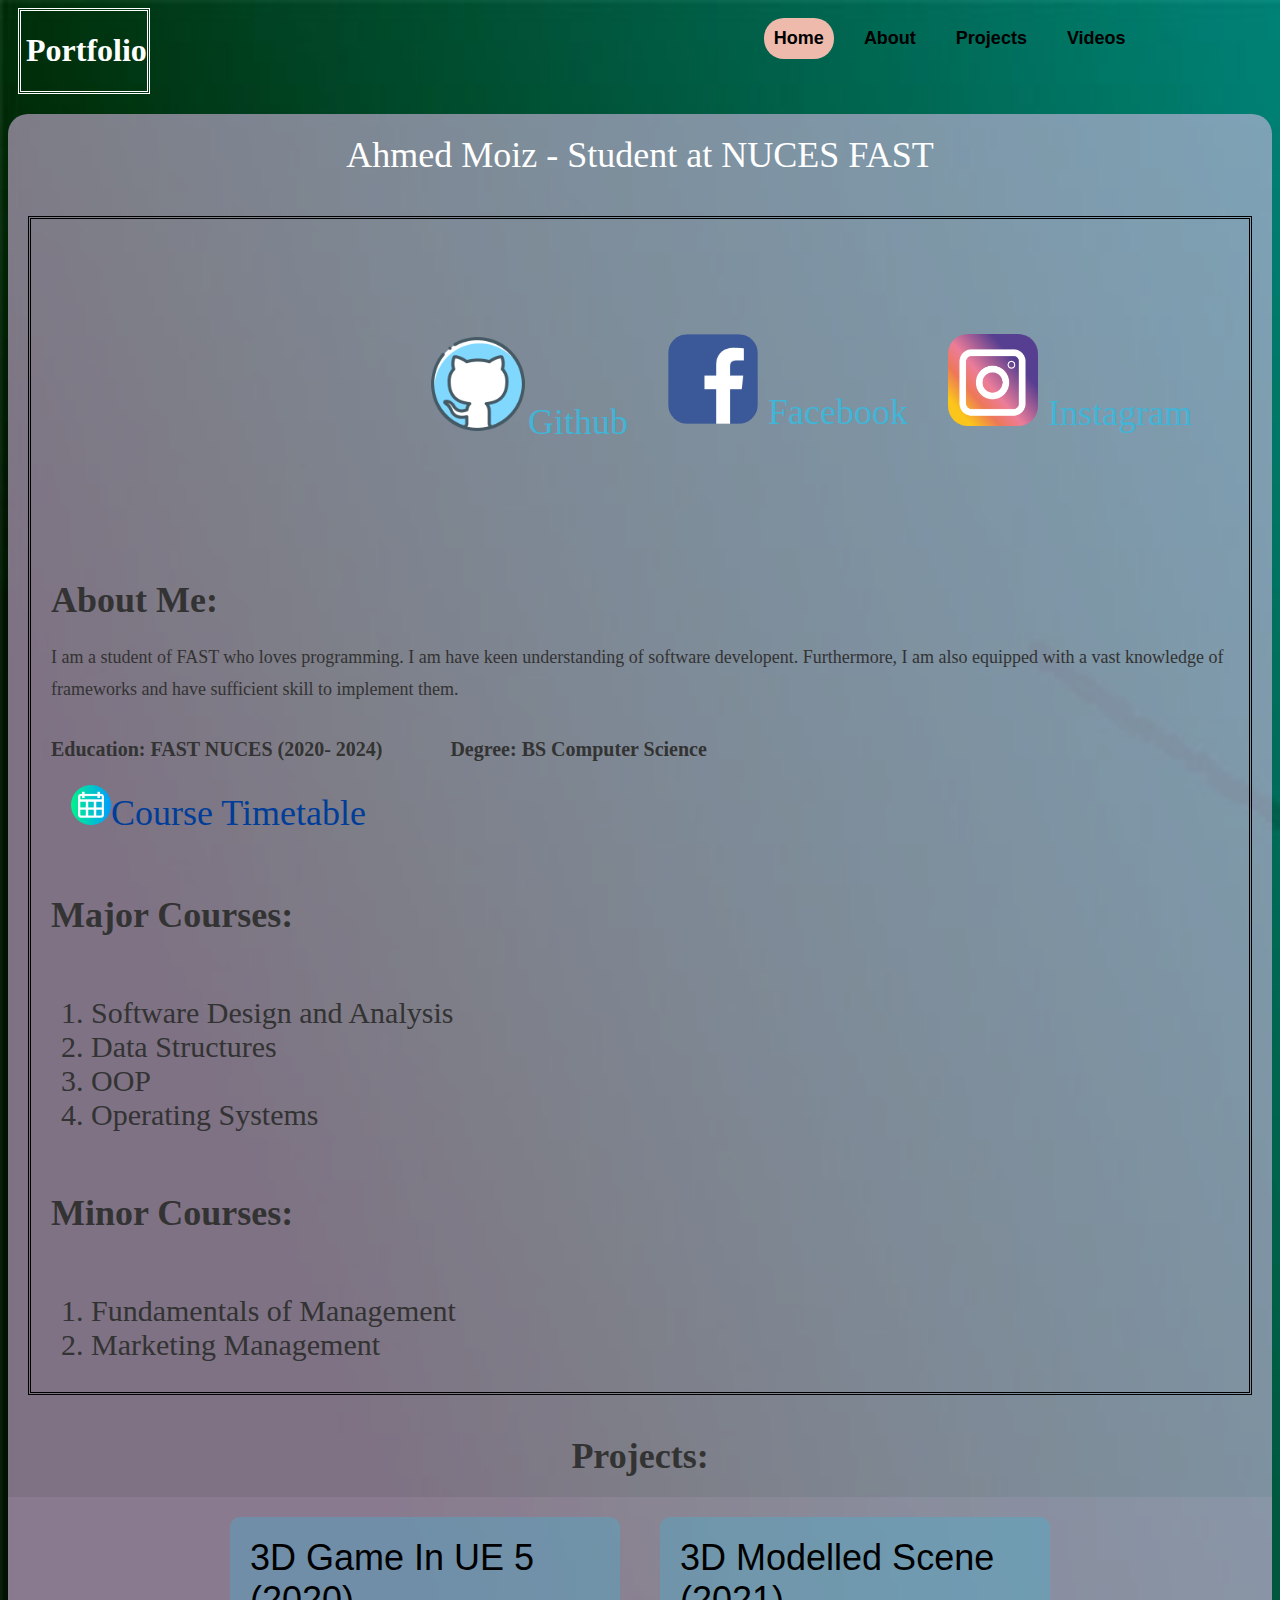
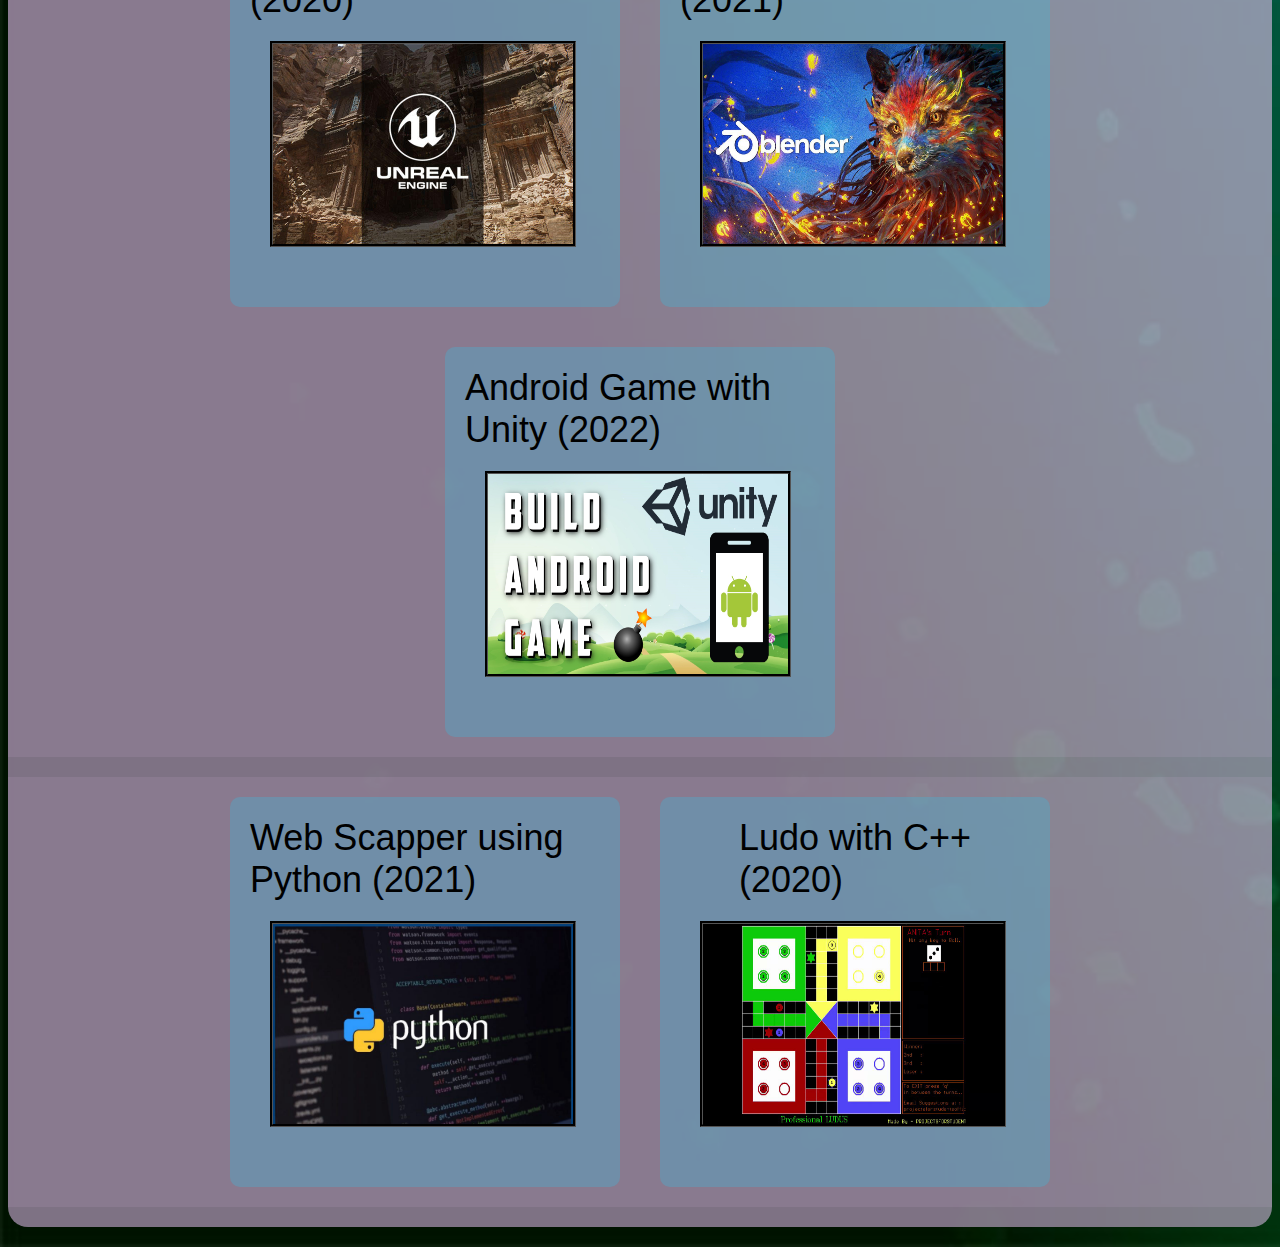
==== index.html @ 1cc930e4 "Update site" ====
<!DOCTYPE html>
<html lang="en">
<head>
    <meta charset="UTF-8">
    <meta http-equiv="X-UA-Compatible" content="IE=edge">
    <meta name="viewport" content="width=device-width, initial-scale=1.0">
    <link rel="stylesheet" href="index.css">
    <title>Portfolio</title>
</head>
<body >
    
<div class="nav-bar">

    
    <ul>    
        <div class="title"><h1>Portfolio</h1></div>
        <li><a href="#about">Videos</a></li>
        <li><a href="#projects" >Projects</a> </li>
        <li><a href="#about">About</a></li>
        <li><a href="index.html" style="background-color: #EDBAAB; border-radius: 20px;">Home</a></li>
        
    </ul>


</div>
  
<div class="container-main" style="border-radius: 20px;">

    <div style="align-self:center; margin: 20px; color: white;">Ahmed Moiz - Student at NUCES FAST</div>
    <div class="container-main2">


        <div class="container-main2-img" ><img src="dp.jpg" /></div>
        <div class="not-wrap-container-main2" style=" align-self:center;">

            <div class="links" style="align-self:center; ">
                <a href="https://ahmed-m1.github.io/"><img   style="border-radius: 20px; height: auto; width: 100px; overflow: hidden; " src="gitlogo.png"/>Github</a> 
                <a href="https://www.facebook.com/ahmed.moiz.739" ><img   style="border-radius: 20px; height: auto; width: 90px; overflow: hidden; margin-right: 10px; " src="FacebookPNG.png"/>Facebook</a> 
                <a href="https://www.facebook.com/ahmed.moiz.739" ><img   style="border-radius: 20px; height: auto; width: 90px; overflow: hidden; margin-right: 10px; " src="instaIcon.png"/>Instagram</a> 
            </div>

        </div>
        
        <div class="container-aboutme" id="about">
   
            <h4>About Me:</h4>
            <div class="text-content">
                <p>I am a student of FAST who loves programming. I am have keen understanding of software developent. Furthermore, I am also equipped with a vast knowledge of frameworks and have sufficient skill to implement them.</p>


            <h5>Education: FAST NUCES (2020- 2024)</h5>
            <h5>Degree: BS Computer Science</h5>
            <div class="timetable">
                <a  href="timetable.html" style=" display: block; " ><img src="timetable.png" style="height: 40px;width: 40px;" />Course Timetable</a>
            </div>
            

            <h5 style="display:block;font-size: 36px;">Major Courses:</h5>
            <ol class="courses">
                <li >Software Design and Analysis</li>
                <li >Data Structures</li>
                <li >OOP</li>
                <li >Operating Systems</li>
            </ol>
            <h5 style="display:block; font-size: 36px;">Minor Courses:</h5>
            <ol class="courses">
                <li >Fundamentals of Management</li>
                <li >Marketing Management</li>
            </ol>



            </div>
            
            
        
        </div>

    </div>

    <div class="container-project" id="projects">
       
        <h4>Projects:</h4>
        <div class="row-1">
            
            <div class="column">
                <div class="proj-title">3D Game In UE 5 (2020)</div>
                <img src="project1.jpg" alt="NoImage"/>

            </div>


            <div class="column">
                <div class="proj-title">3D Modelled Scene (2021)</div>
                <img src="proj2.jpg" alt="NoImage"/>
            
            </div>

            <div class="column">
                <div class="proj-title">Android Game with Unity (2022)</div>
                <img src="proj3.jpg" alt="NoImage"/>
            </div>


        </div>

        <div class="row-2">
            
            <div class="column">
                <div class="proj-title">Web Scapper using Python (2021)</div>
                <img src="proj4.jpeg" alt="NoImage"/>

            </div>


            <div class="column">
                <div class="proj-title">Ludo with C++ <br/>(2020)</div>
                <img src="proj5.jpg" alt="NoImage"/>
            
            </div>



        </div>



    </div>


    
    

</div>




</div>
    

</body>
</html>
---- index.css ----
body{

  background-image: url('bg2.jpg');
  background-size: cover; 
  background-repeat: no-repeat;
}
.nav-bar{ 
   margin-bottom: 20px;
   background-color:rgba(255, 255, 255, 0);
   
   padding-bottom: 0;
}

.nav-bar ul {
  list-style-type: none;
  margin: 0;
  padding: 0;
  padding-right: 10%;
  overflow: hidden;
  
  }

  .nav-bar li{

    
    display: inline;
    float: right;

}  


.nav-bar li a {

  display: block;
  color: black;
  font-weight:bold;
  text-align: center;
  padding: 14px 16px;
  text-decoration: none;
  font-family:'Lucida Sans', 'Lucida Sans Regular', 'Lucida Grande', 'Lucida Sans Unicode', Geneva, Verdana, sans-serif;
  font-size: 18px;
  padding:10px 10px;
  margin:10px ;

  }

  .title{

    float: left;
    border-style:double;
    padding-left: 5px;
    margin-left:10px;
    color: white;
    font-size: 16px;
    font-family: 'Roboto Slab';
  }

.nav-bar li a:hover {
    background-color: #EDBAAB;
    color: white;
    border-radius: 50px;
    font-weight:normal;

  }
  
.container-main2-img{

  margin:20px ;
  height: 300px;
  width: 300px;
  overflow: hidden;
  border-radius: 100%;
  border:1px;
  border-color:   white;
  
}
.container-main2{

border-style: double;

}
.container-main2-img img{

 
  height: auto;
  width: 300px;
  overflow: hidden;
}
  


.container-main2{

   display:flex;
   margin:20px;
   flex-direction: row;
   flex-wrap: wrap;
}    
  


.container-main{
    display: flex;
    flex-wrap: wrap;
    flex-direction: column;
    background-color: #e3beed8e;
    margin-bottom:20px;
}

.container-main div{
    font-family:system-ui, -apple-system, BlinkMacSystemFont, 'Segoe UI', Roboto, Oxygen, Ubuntu, Cantarell, 'Open Sans', 'Helvetica Neue', sans-serif Slab;
    font-size: 36px;
  

}

.not-wrap-container-main2{

  display:flex;
  margin: auto;
  flex-wrap: wrap;

}

.links{

  display:flex;
  margin: auto;
  flex-wrap: wrap;
  
}
.links a{

  color:#42b4d6;
  text-decoration: none;
  font-size: 200;
  margin: 10px;
  padding: 10px;

}

.links a:hover{

  background-color:  #EDBAAB;
  text-decoration: underline;
  border-radius: 20px;
}

.links a:after{

  background-color:  #72d15a;
  border-radius: 20px;
}



.container-aboutme h4{

    color:rgb(51, 51, 51);
    fallback: serif;
    font-weight: bold;
    font-size: 36px;
    margin:20px;
}

p{

  font-size:18px;
  line-height: 32px;
  color: rgb(51, 51, 51);
}
h5{
 
  display: inline;
  color:rgb(51, 51, 51);
  fallback: serif;
  font-weight: MEDIUM;
  margin-right: 5%;
  font-size: 20px;
  
  
}
.text-content{
  
  margin:20px;

}

.container-project .row-1{

  display: flex;
  flex-wrap:wrap;
  flex-direction: row;
  background-color: #e3beed1c;
  margin-bottom:20px;
  align-items: center;
  justify-content: center;
}

.container-project h4{

  color:rgb(51, 51, 51);
  fallback: serif;
  font-weight: bold;
  font-size: 36px;
  margin:20px;
  
  text-align: center;

}

.column{

  align-items: flex-start;
  display: inherit;
  margin: 20px;
  height: 350px;
  width: 350px;
  box-shadow:10px;
  border-radius: 10px;
  flex-direction: column;
  background-color: #42b3d65b;
  padding: 20px;

}

.proj-title{

  align-self: center;
  font-family:'Gill Sans', 'Gill Sans MT', Calibri, 'Trebuchet MS', sans-serif;
  font-size: 10px;
}

.column img{

  border-style: groove;
  border-color: black;
  height: 200px;
  width: 300px;
  overflow: hidden;
  margin: 20px;
}
.container-project .row-2{

  display: flex;
  flex-wrap:wrap;
  flex-direction: row;
  background-color: #e3beed1c;
  margin-bottom:20px;
  align-items: center;
  justify-content: center;
}
.courses{
  color:rgb(51, 51, 51);
  font-size: 30px;
}
.timetable{

 
 
 margin: 20px;

}
.timetable a{
  color: rgb(0, 61, 153);
  text-decoration: none;
}
.timetable a:hover{

  color: #EDBAAB;;


}
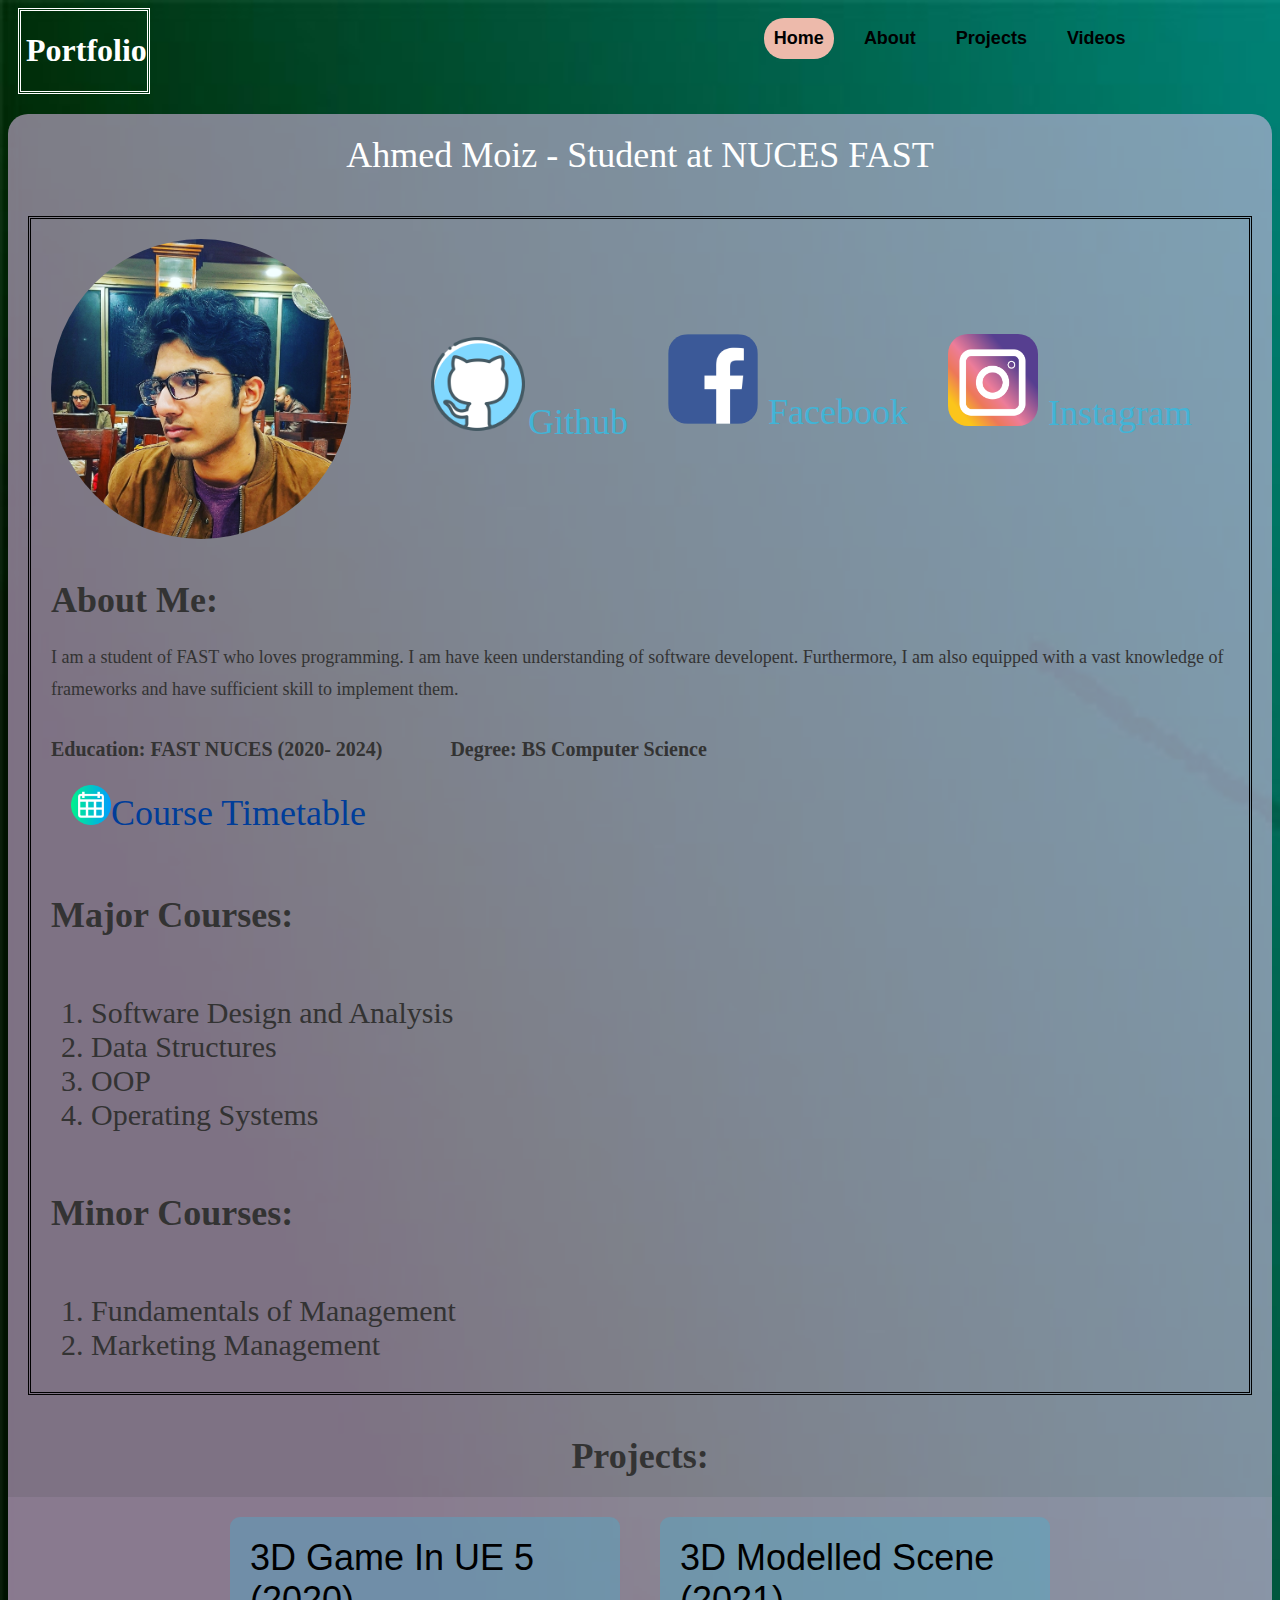
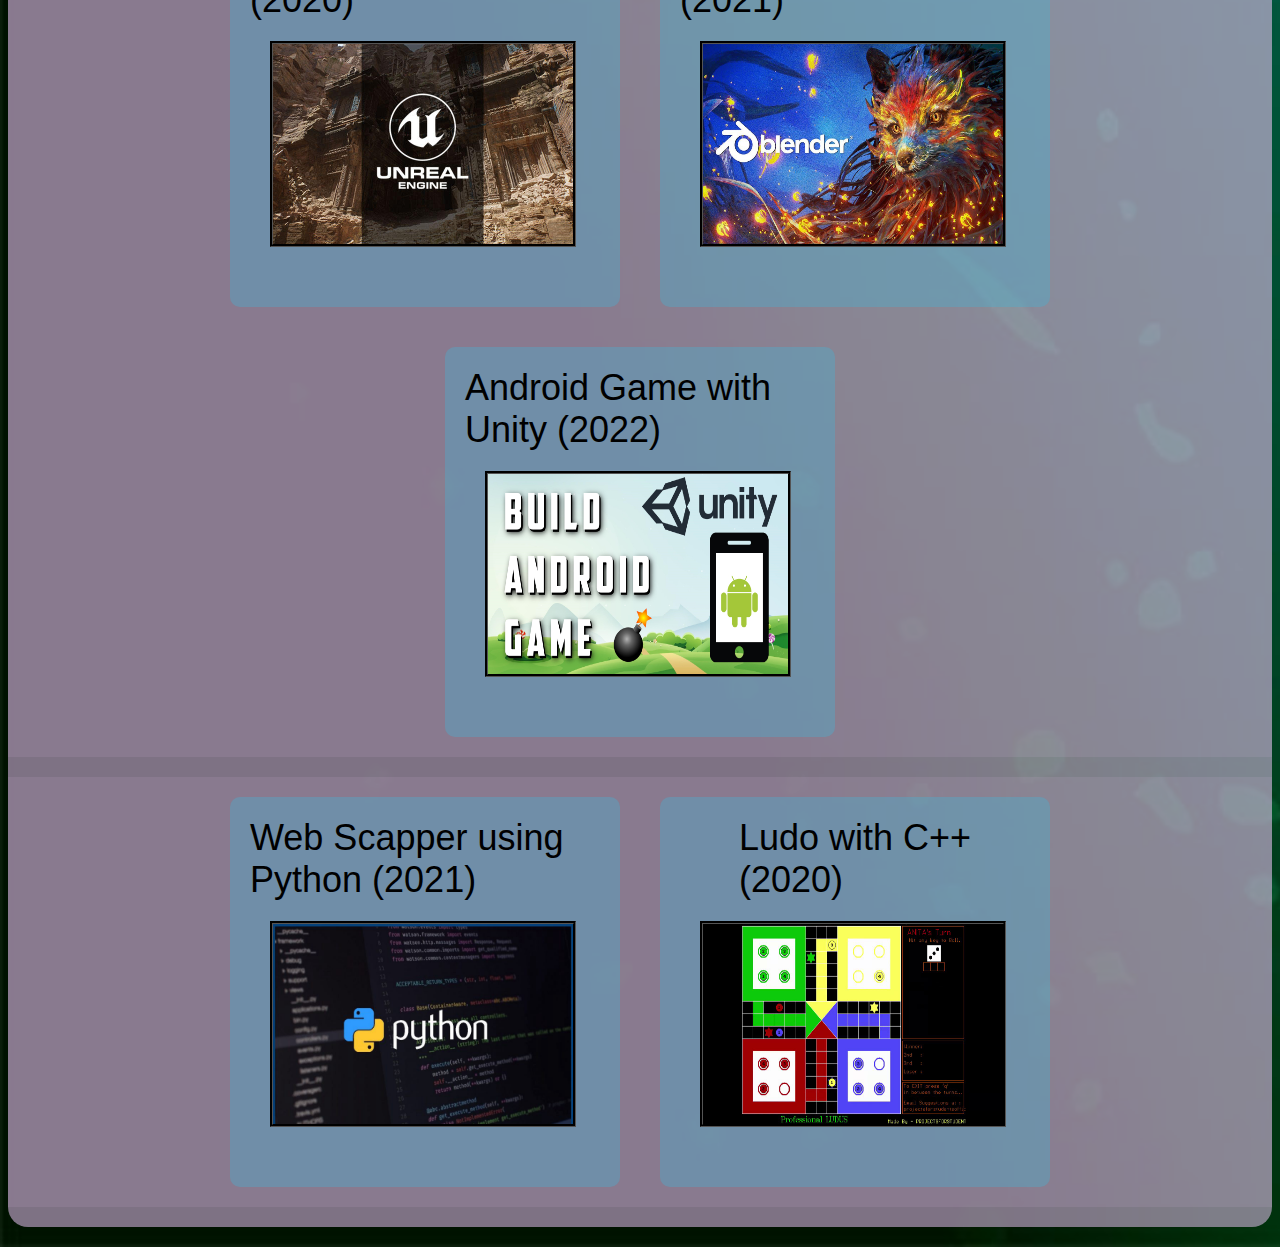
==== commit 9930c1fa: "update dp" ====
--- a/index.html
+++ b/index.html
@@ -30,7 +30,7 @@
     <div class="container-main2">
 
 
-        <div class="container-main2-img" ><img src="dp.jpg" /></div>
+        <div class="container-main2-img" ><img src="DP.jpg" /></div>
         <div class="not-wrap-container-main2" style=" align-self:center;">
 
             <div class="links" style="align-self:center; ">
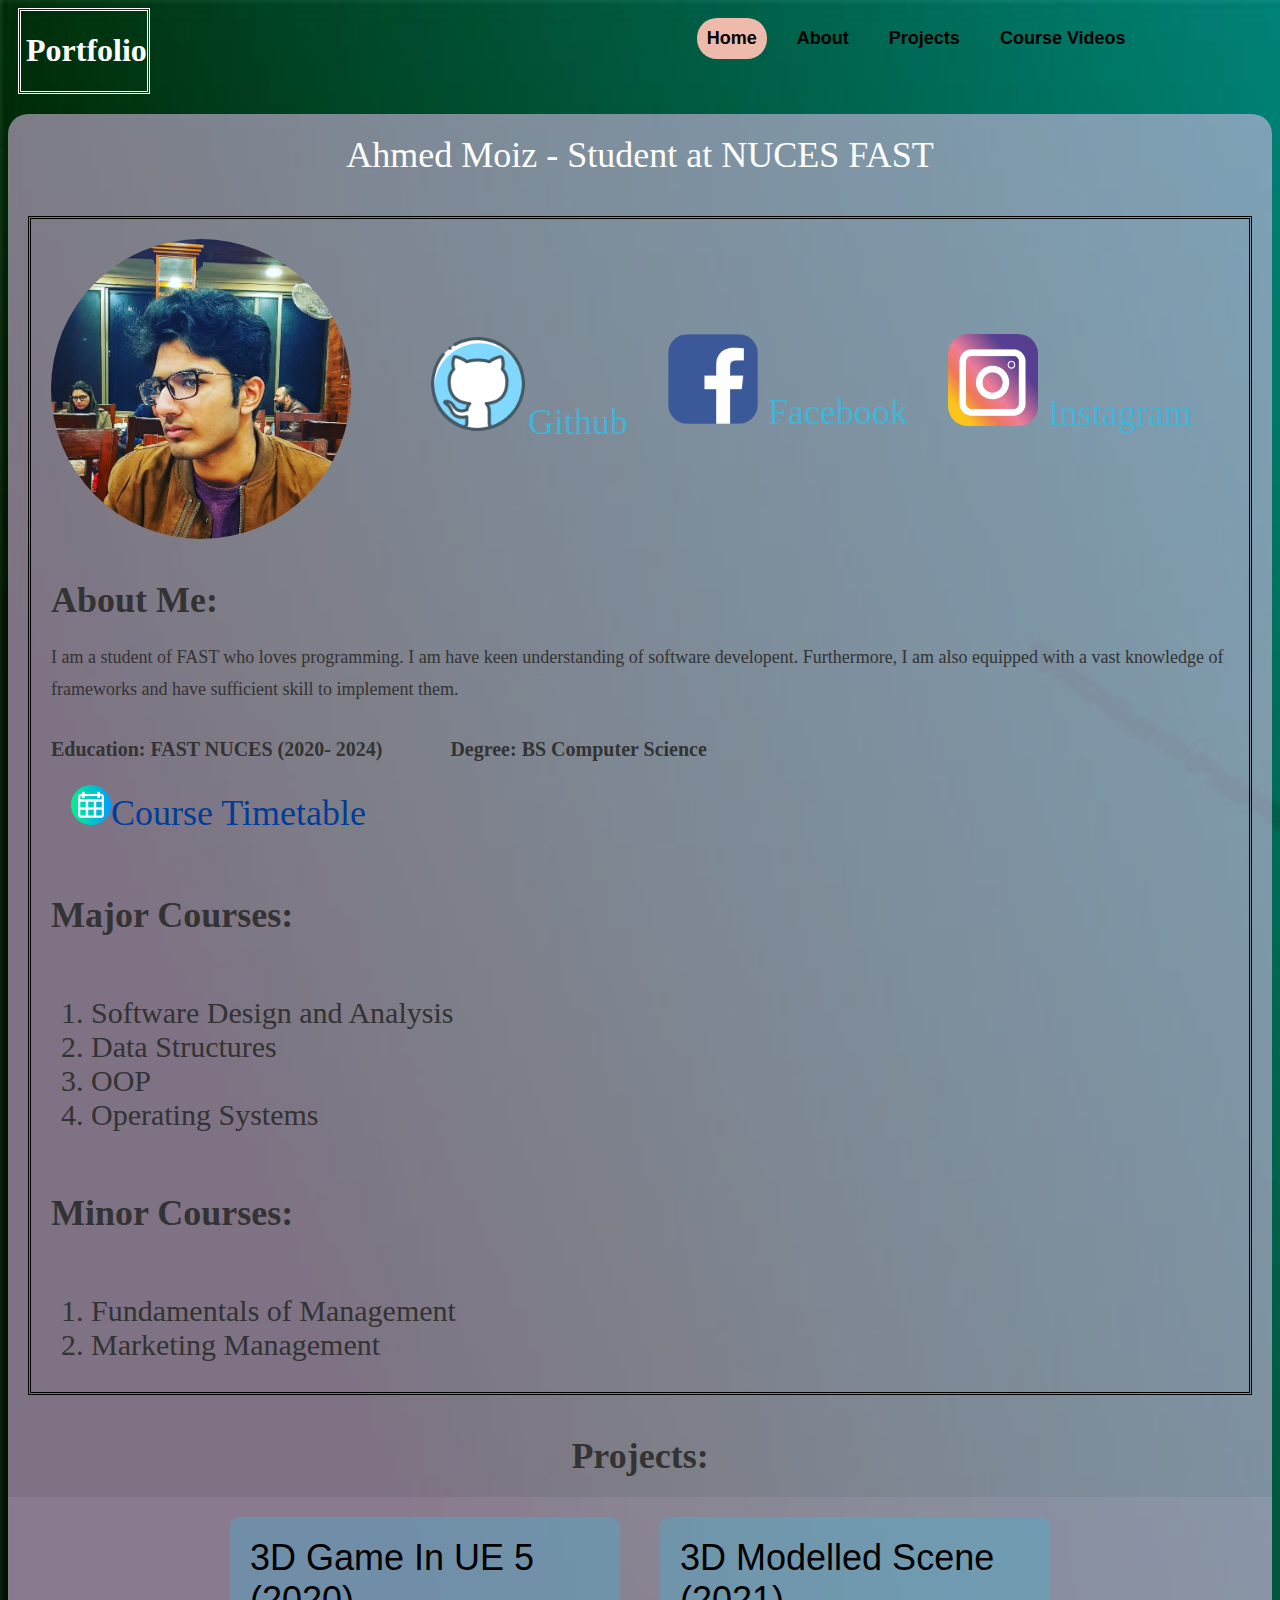
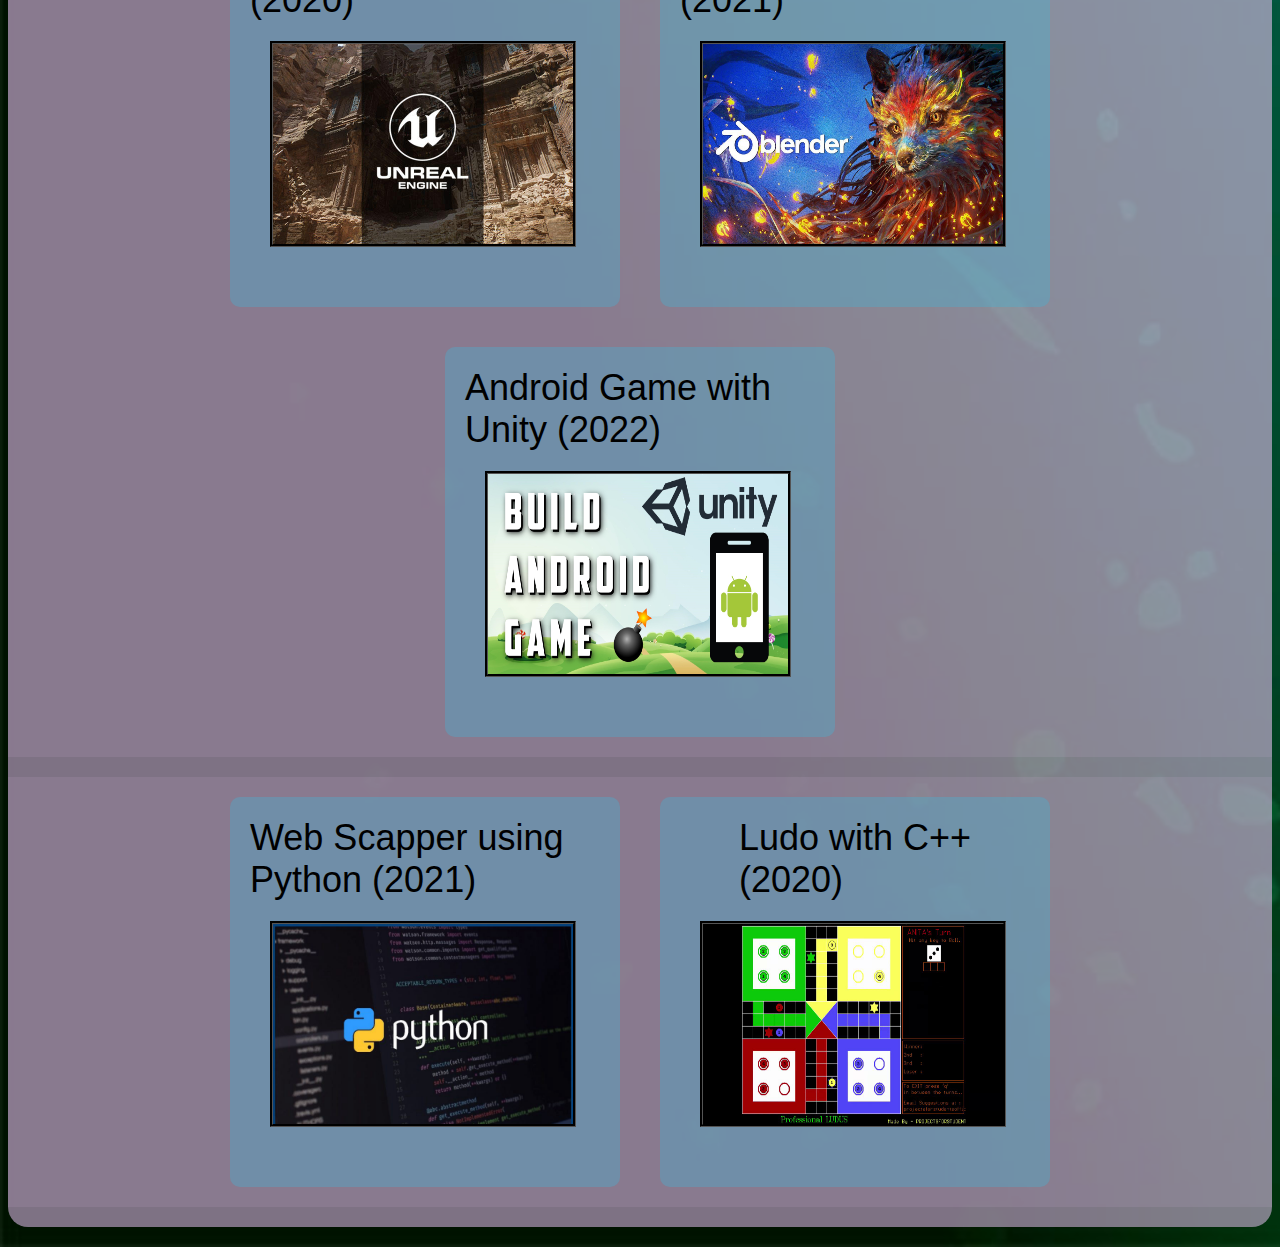
==== commit 868c454c: "update site" ====
--- a/index.html
+++ b/index.html
@@ -4,7 +4,7 @@
     <meta charset="UTF-8">
     <meta http-equiv="X-UA-Compatible" content="IE=edge">
     <meta name="viewport" content="width=device-width, initial-scale=1.0">
-    <link rel="stylesheet" href="index.css">
+    <link rel="stylesheet" href="Css/index.css">
     <title>Portfolio</title>
 </head>
 <body >
@@ -14,7 +14,7 @@
     
     <ul>    
         <div class="title"><h1>Portfolio</h1></div>
-        <li><a href="#about">Videos</a></li>
+        <li><a href="coursevideos.html">Course Videos</a></li>
         <li><a href="#projects" >Projects</a> </li>
         <li><a href="#about">About</a></li>
         <li><a href="index.html" style="background-color: #EDBAAB; border-radius: 20px;">Home</a></li>
@@ -30,13 +30,13 @@
     <div class="container-main2">
 
 
-        <div class="container-main2-img" ><img src="DP.jpg" /></div>
+        <div class="container-main2-img" ><img src="/Assets/DP.jpg" /></div>
         <div class="not-wrap-container-main2" style=" align-self:center;">
 
             <div class="links" style="align-self:center; ">
-                <a href="https://ahmed-m1.github.io/"><img   style="border-radius: 20px; height: auto; width: 100px; overflow: hidden; " src="gitlogo.png"/>Github</a> 
-                <a href="https://www.facebook.com/ahmed.moiz.739" ><img   style="border-radius: 20px; height: auto; width: 90px; overflow: hidden; margin-right: 10px; " src="FacebookPNG.png"/>Facebook</a> 
-                <a href="https://www.facebook.com/ahmed.moiz.739" ><img   style="border-radius: 20px; height: auto; width: 90px; overflow: hidden; margin-right: 10px; " src="instaIcon.png"/>Instagram</a> 
+                <a href="https://ahmed-m1.github.io/"><img   style="border-radius: 20px; height: auto; width: 100px; overflow: hidden; " src="/Assets/gitlogo.png"/>Github</a> 
+                <a href="https://www.facebook.com/ahmed.moiz.739" ><img   style="border-radius: 20px; height: auto; width: 90px; overflow: hidden; margin-right: 10px; " src="/Assets/FacebookPNG.png"/>Facebook</a> 
+                <a href="https://www.facebook.com/ahmed.moiz.739" ><img   style="border-radius: 20px; height: auto; width: 90px; overflow: hidden; margin-right: 10px; " src="/Assets/instaIcon.png"/>Instagram</a> 
             </div>
 
         </div>
@@ -51,7 +51,7 @@
             <h5>Education: FAST NUCES (2020- 2024)</h5>
             <h5>Degree: BS Computer Science</h5>
             <div class="timetable">
-                <a  href="timetable.html" style=" display: block; " ><img src="timetable.png" style="height: 40px;width: 40px;" />Course Timetable</a>
+                <a  href="timetable.html" style=" display: block; " ><img src="/Assets/timetable.png" style="height: 40px;width: 40px;" />Course Timetable</a>
             </div>
             
 
@@ -85,20 +85,20 @@
             
             <div class="column">
                 <div class="proj-title">3D Game In UE 5 (2020)</div>
-                <img src="project1.jpg" alt="NoImage"/>
+                <img src="/Assets/project1.jpg" alt="NoImage"/>
 
             </div>
 
 
             <div class="column">
                 <div class="proj-title">3D Modelled Scene (2021)</div>
-                <img src="proj2.jpg" alt="NoImage"/>
+                <img src="/Assets/proj2.jpg" alt="NoImage"/>
             
             </div>
 
             <div class="column">
                 <div class="proj-title">Android Game with Unity (2022)</div>
-                <img src="proj3.jpg" alt="NoImage"/>
+                <img src="/Assets/proj3.jpg" alt="NoImage"/>
             </div>
 
 
@@ -108,14 +108,14 @@
             
             <div class="column">
                 <div class="proj-title">Web Scapper using Python (2021)</div>
-                <img src="proj4.jpeg" alt="NoImage"/>
+                <img src="/Assets/proj4.jpeg" alt="NoImage"/>
 
             </div>
 
 
             <div class="column">
                 <div class="proj-title">Ludo with C++ <br/>(2020)</div>
-                <img src="proj5.jpg" alt="NoImage"/>
+                <img src="/Assets/proj5.jpg" alt="NoImage"/>
             
             </div>
 
--- a/Css/index.css
+++ b/Css/index.css
@@ -0,0 +1,274 @@
+
+body{
+
+  background-image: url('/Assets/bg2.jpg');
+  background-size: cover; 
+  background-repeat: no-repeat;
+}
+.nav-bar{ 
+   margin-bottom: 20px;
+   background-color:rgba(255, 255, 255, 0);
+   
+   padding-bottom: 0;
+}
+
+.nav-bar ul {
+  list-style-type: none;
+  margin: 0;
+  padding: 0;
+  padding-right: 10%;
+  overflow: hidden;
+  
+  }
+
+  .nav-bar li{
+
+    
+    display: inline;
+    float: right;
+
+}  
+
+
+.nav-bar li a {
+
+  display: block;
+  color: black;
+  font-weight:bold;
+  text-align: center;
+  padding: 14px 16px;
+  text-decoration: none;
+  font-family:'Lucida Sans', 'Lucida Sans Regular', 'Lucida Grande', 'Lucida Sans Unicode', Geneva, Verdana, sans-serif;
+  font-size: 18px;
+  padding:10px 10px;
+  margin:10px ;
+
+  }
+
+  .title{
+
+    float: left;
+    border-style:double;
+    padding-left: 5px;
+    margin-left:10px;
+    color: white;
+    font-size: 16px;
+    font-family: 'Roboto Slab';
+  }
+
+.nav-bar li a:hover {
+    background-color: #EDBAAB;
+    color: white;
+    border-radius: 50px;
+    font-weight:normal;
+
+  }
+  
+.container-main2-img{
+
+  margin:20px ;
+  height: 300px;
+  width: 300px;
+  overflow: hidden;
+  border-radius: 100%;
+  border:1px;
+  border-color:   white;
+  
+}
+.container-main2{
+
+border-style: double;
+
+}
+.container-main2-img img{
+
+ 
+  height: auto;
+  width: 300px;
+  overflow: hidden;
+}
+  
+
+
+.container-main2{
+
+   display:flex;
+   margin:20px;
+   flex-direction: row;
+   flex-wrap: wrap;
+}    
+  
+
+
+.container-main{
+    display: flex;
+    flex-wrap: wrap;
+    flex-direction: column;
+    background-color: #e3beed8e;
+    margin-bottom:20px;
+}
+
+.container-main div{
+    font-family:system-ui, -apple-system, BlinkMacSystemFont, 'Segoe UI', Roboto, Oxygen, Ubuntu, Cantarell, 'Open Sans', 'Helvetica Neue', sans-serif Slab;
+    font-size: 36px;
+  
+
+}
+
+.not-wrap-container-main2{
+
+  display:flex;
+  margin: auto;
+  flex-wrap: wrap;
+
+}
+
+.links{
+
+  display:flex;
+  margin: auto;
+  flex-wrap: wrap;
+  
+}
+.links a{
+
+  color:#42b4d6;
+  text-decoration: none;
+  font-size: 200;
+  margin: 10px;
+  padding: 10px;
+
+}
+
+.links a:hover{
+
+  background-color:  #EDBAAB;
+  text-decoration: underline;
+  border-radius: 20px;
+}
+
+.links a:after{
+
+  background-color:  #72d15a;
+  border-radius: 20px;
+}
+
+
+
+.container-aboutme h4{
+
+    color:rgb(51, 51, 51);
+    fallback: serif;
+    font-weight: bold;
+    font-size: 36px;
+    margin:20px;
+}
+
+p{
+
+  font-size:18px;
+  line-height: 32px;
+  color: rgb(51, 51, 51);
+}
+h5{
+ 
+  display: inline;
+  color:rgb(51, 51, 51);
+  fallback: serif;
+  font-weight: MEDIUM;
+  margin-right: 5%;
+  font-size: 20px;
+  
+  
+}
+.text-content{
+  
+  margin:20px;
+
+}
+
+.container-project .row-1{
+
+  display: flex;
+  flex-wrap:wrap;
+  flex-direction: row;
+  background-color: #e3beed1c;
+  margin-bottom:20px;
+  align-items: center;
+  justify-content: center;
+}
+
+.container-project h4{
+
+  color:rgb(51, 51, 51);
+  fallback: serif;
+  font-weight: bold;
+  font-size: 36px;
+  margin:20px;
+  
+  text-align: center;
+
+}
+
+.column{
+
+  align-items: flex-start;
+  display: inherit;
+  margin: 20px;
+  height: 350px;
+  width: 350px;
+  box-shadow:10px;
+  border-radius: 10px;
+  flex-direction: column;
+  background-color: #42b3d65b;
+  padding: 20px;
+
+}
+
+.proj-title{
+
+  align-self: center;
+  font-family:'Gill Sans', 'Gill Sans MT', Calibri, 'Trebuchet MS', sans-serif;
+  font-size: 10px;
+}
+
+.column img{
+
+  border-style: groove;
+  border-color: black;
+  height: 200px;
+  width: 300px;
+  overflow: hidden;
+  margin: 20px;
+}
+.container-project .row-2{
+
+  display: flex;
+  flex-wrap:wrap;
+  flex-direction: row;
+  background-color: #e3beed1c;
+  margin-bottom:20px;
+  align-items: center;
+  justify-content: center;
+}
+.courses{
+  color:rgb(51, 51, 51);
+  font-size: 30px;
+}
+.timetable{
+
+ 
+ 
+ margin: 20px;
+
+}
+.timetable a{
+  color: rgb(0, 61, 153);
+  text-decoration: none;
+}
+.timetable a:hover{
+
+  color: #EDBAAB;;
+
+
+}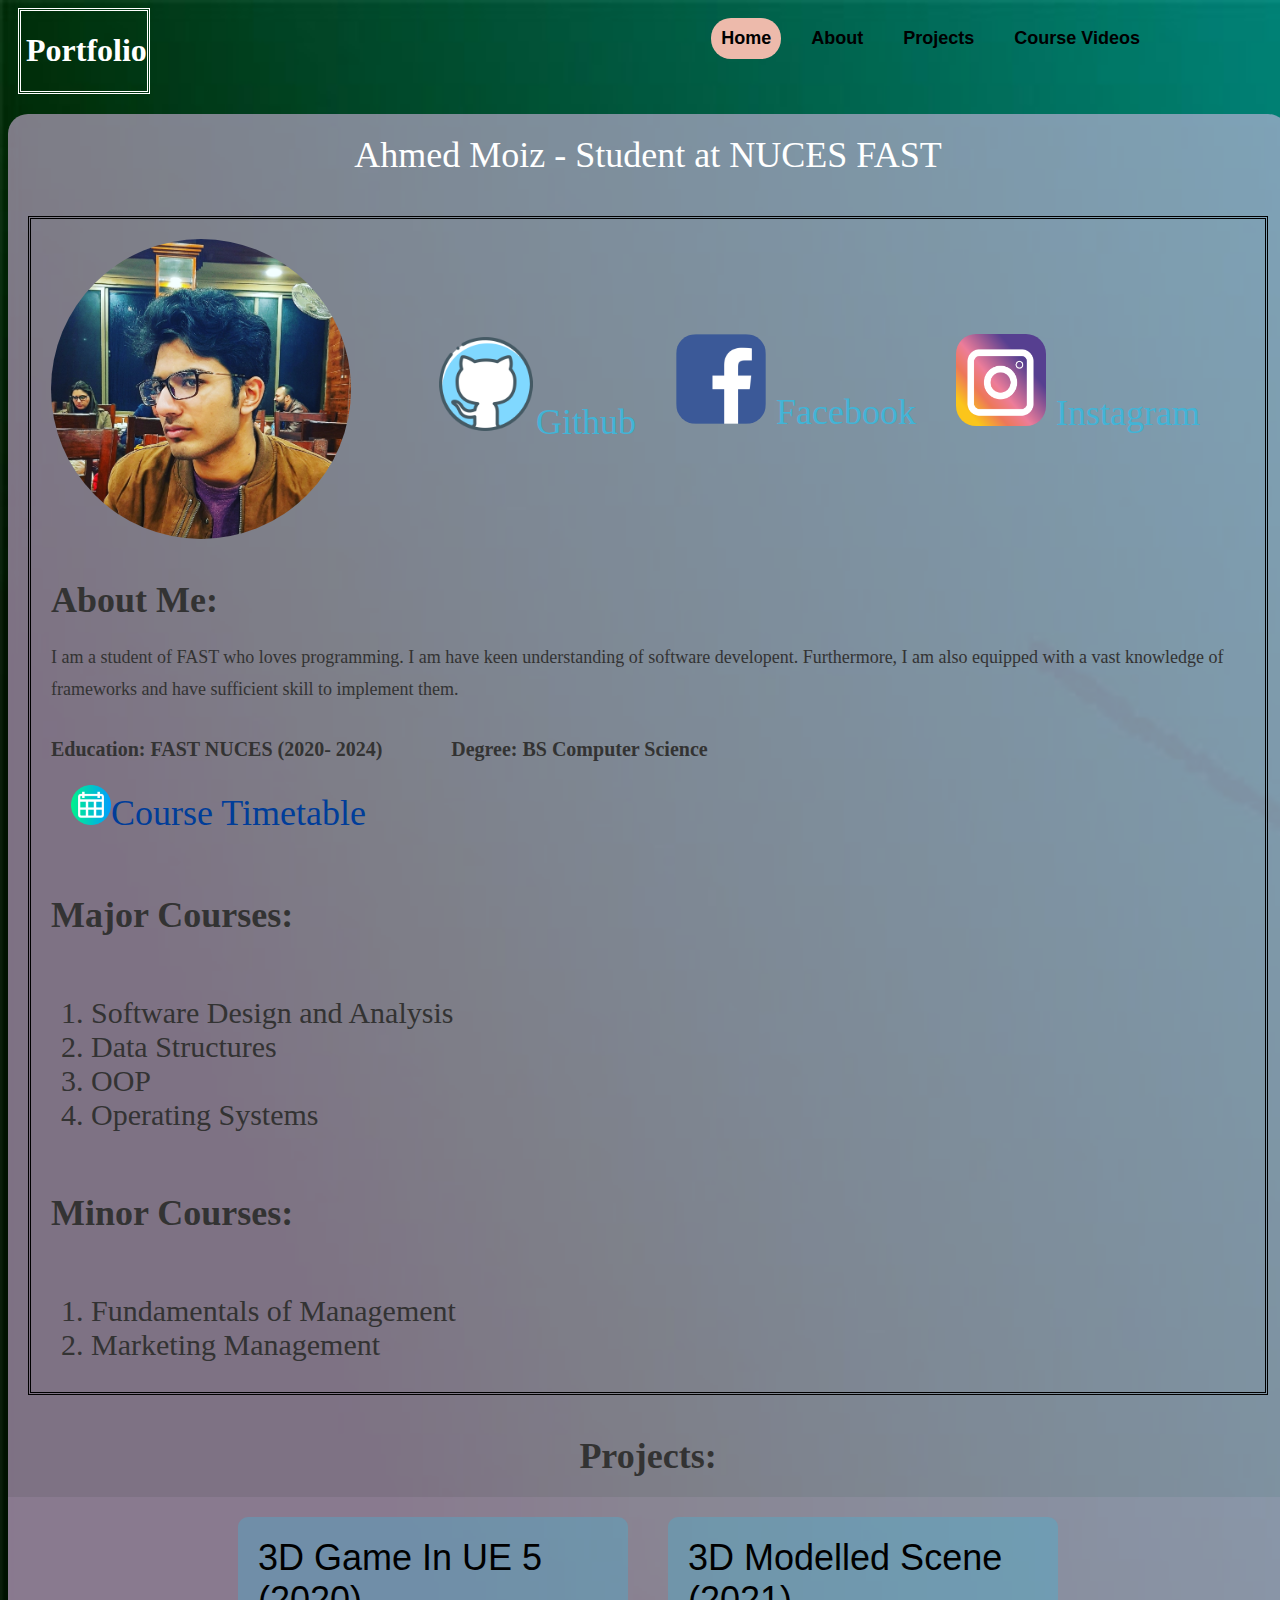
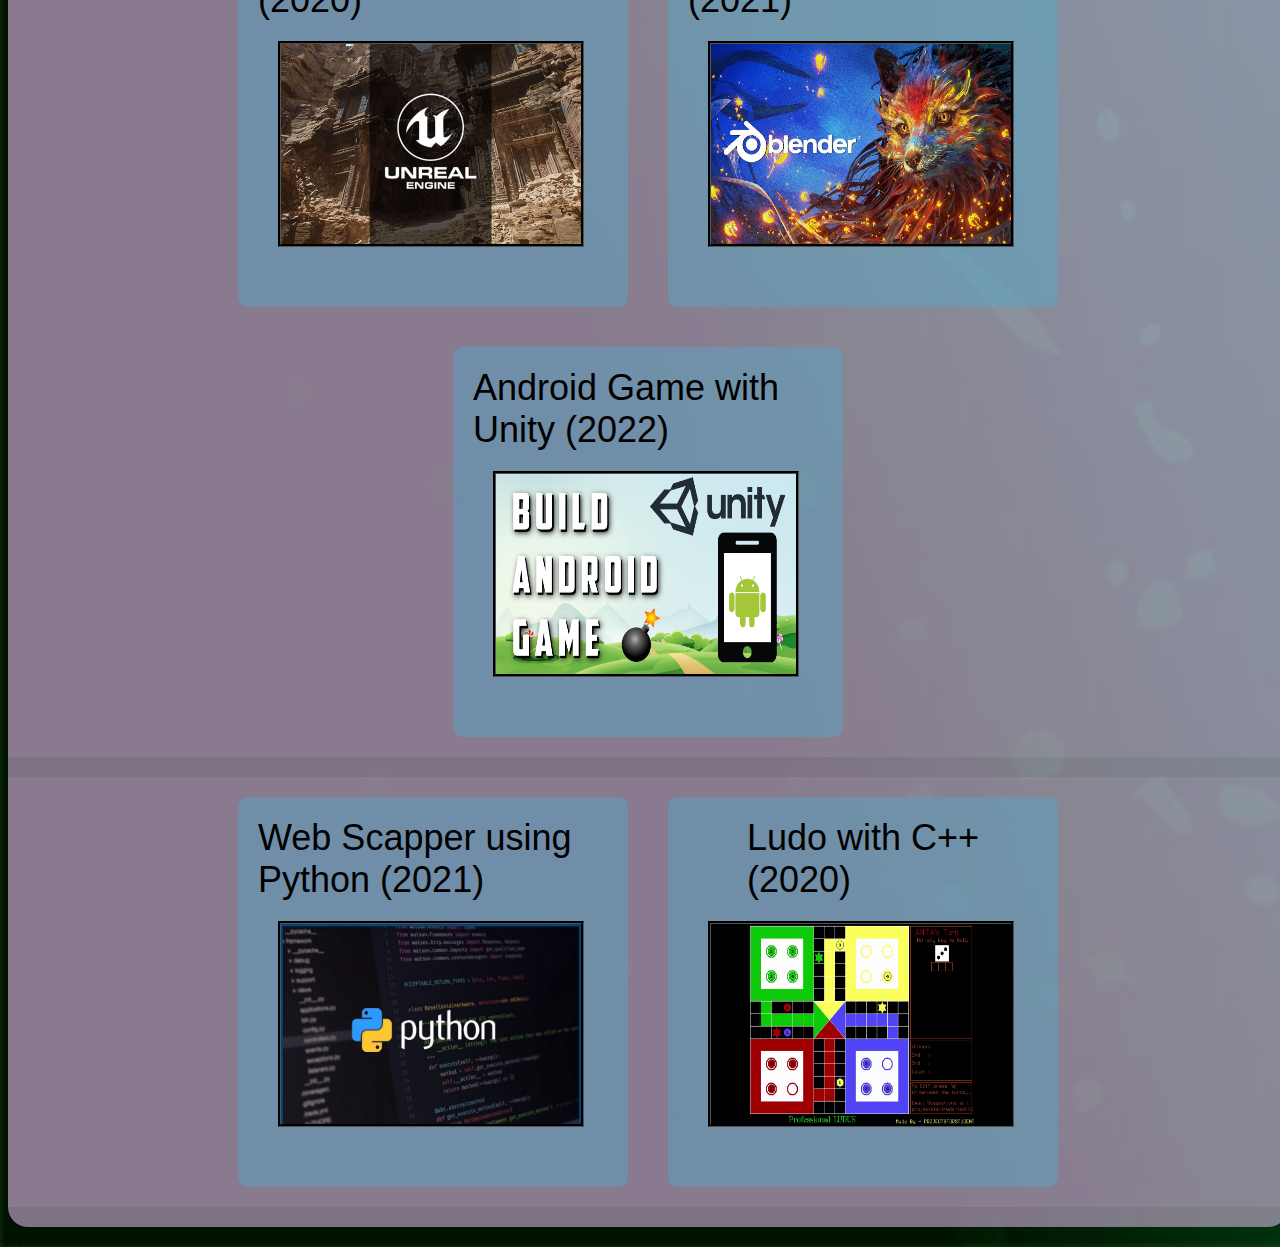
==== commit cecd1e8e: "resize" ====
--- a/index.html
+++ b/index.html
@@ -3,7 +3,7 @@
 <head>
     <meta charset="UTF-8">
     <meta http-equiv="X-UA-Compatible" content="IE=edge">
-    <meta name="viewport" content="width=device-width, initial-scale=1.0">
+    <meta name="viewport" content="width=device-width, height=device-height, initial-scale=1.0">
     <link rel="stylesheet" href="Css/index.css">
     <title>Portfolio</title>
 </head>
--- a/Css/index.css
+++ b/Css/index.css
@@ -4,6 +4,9 @@
   background-image: url('/Assets/bg2.jpg');
   background-size: cover; 
   background-repeat: no-repeat;
+  width:100%;
+  min-width:705px;
+  height:auto;
 }
 .nav-bar{ 
    margin-bottom: 20px;
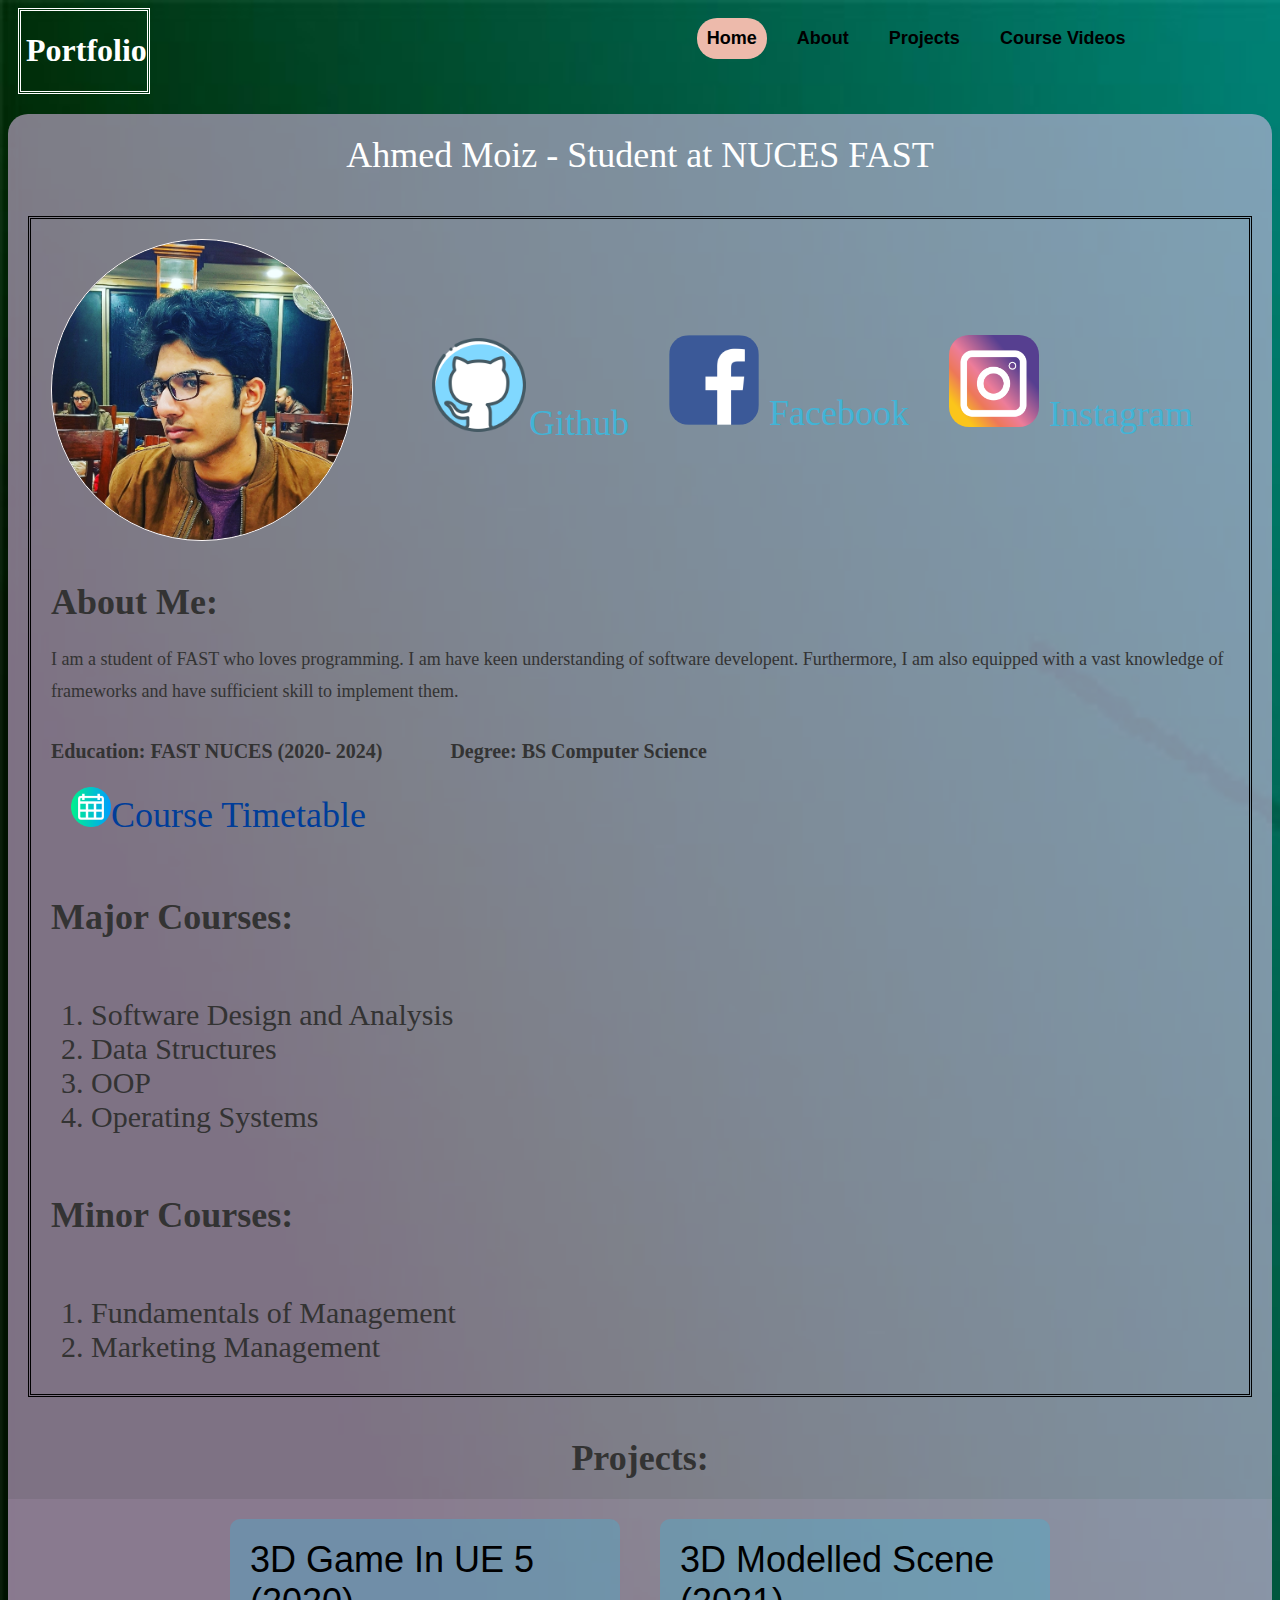
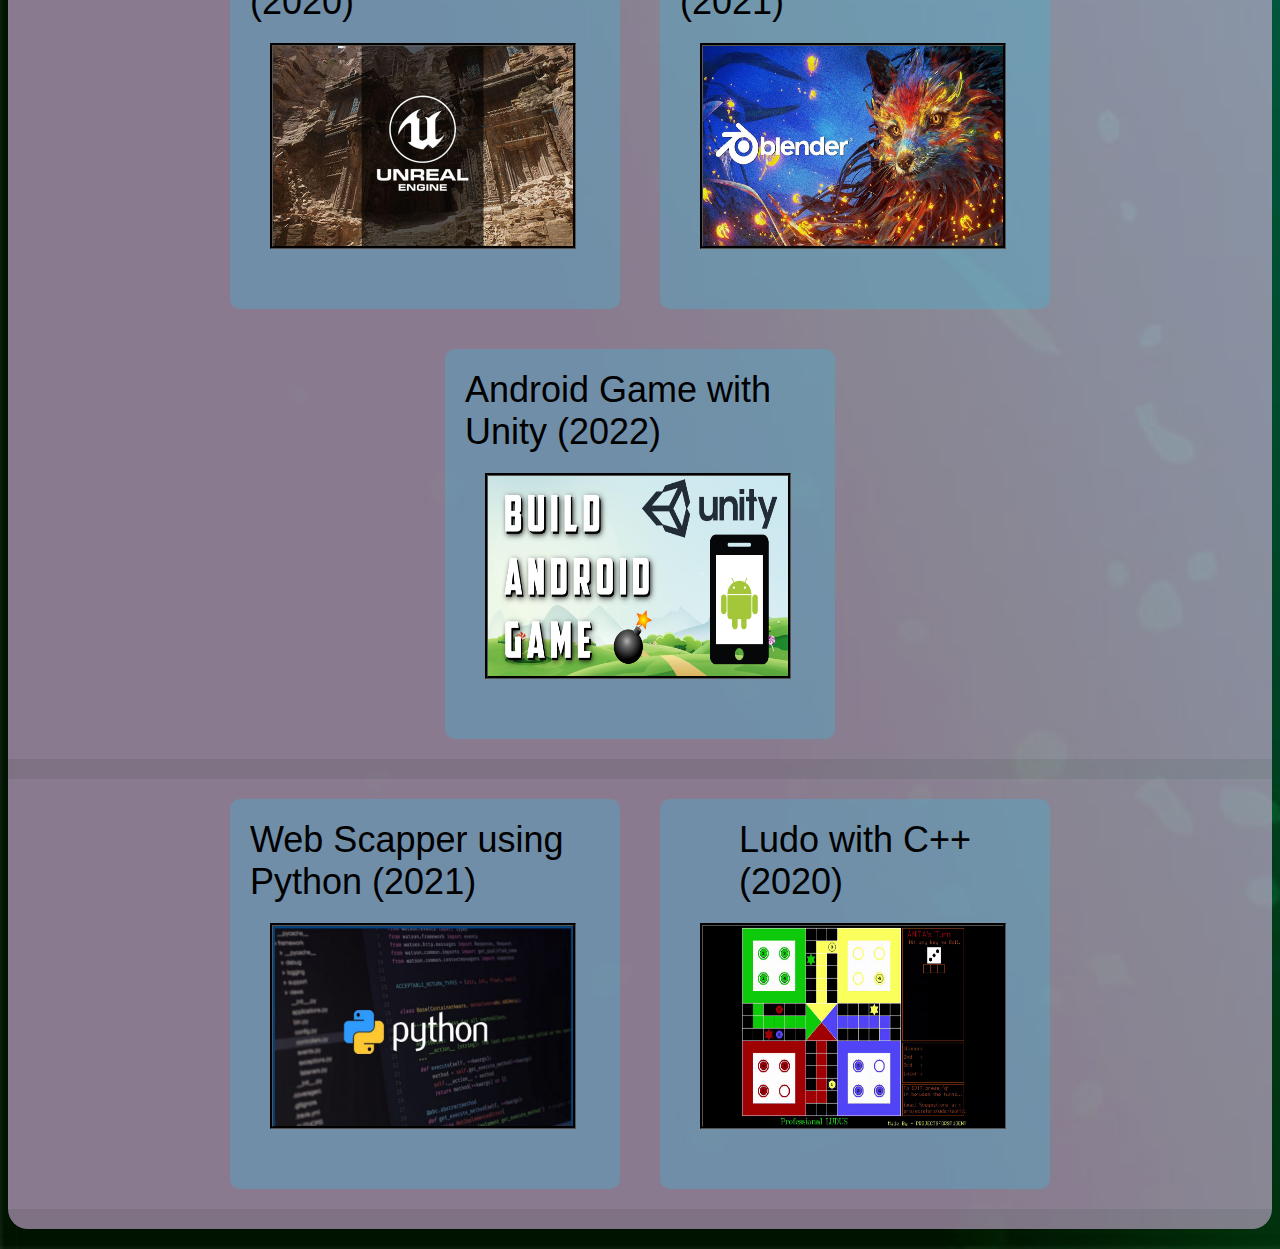
==== commit ab767fd4: "knlm" ====
--- a/index.html
+++ b/index.html
@@ -3,7 +3,8 @@
 <head>
     <meta charset="UTF-8">
     <meta http-equiv="X-UA-Compatible" content="IE=edge">
-    <meta name="viewport" content="width=device-width, height=device-height, initial-scale=1.0">
+    <meta name="viewport" content="width=device-width, initial-scale=1">
+    
     <link rel="stylesheet" href="Css/index.css">
     <title>Portfolio</title>
 </head>
--- a/Css/index.css
+++ b/Css/index.css
@@ -4,10 +4,13 @@
   background-image: url('/Assets/bg2.jpg');
   background-size: cover; 
   background-repeat: no-repeat;
-  width:100%;
   min-width:705px;
   height:auto;
-}
+
+}
+
+
+
 .nav-bar{ 
    margin-bottom: 20px;
    background-color:rgba(255, 255, 255, 0);
@@ -75,20 +78,23 @@
   overflow: hidden;
   border-radius: 100%;
   border:1px;
-  border-color:   white;
+  border-color:   rgb(255, 250, 250);
+  border-style: groove;
+  
   
 }
 .container-main2{
 
-border-style: double;
+  border-style: double;
 
 }
 .container-main2-img img{
 
- 
+  
   height: auto;
   width: 300px;
   overflow: hidden;
+  
 }
   
 
@@ -104,14 +110,18 @@
 
 
 .container-main{
+
     display: flex;
     flex-wrap: wrap;
     flex-direction: column;
     background-color: #e3beed8e;
     margin-bottom:20px;
+    
+
 }
 
 .container-main div{
+  
     font-family:system-ui, -apple-system, BlinkMacSystemFont, 'Segoe UI', Roboto, Oxygen, Ubuntu, Cantarell, 'Open Sans', 'Helvetica Neue', sans-serif Slab;
     font-size: 36px;
   
@@ -131,7 +141,7 @@
   display:flex;
   margin: auto;
   flex-wrap: wrap;
-  
+
 }
 .links a{
 
@@ -142,6 +152,7 @@
   padding: 10px;
 
 }
+
 
 .links a:hover{
 
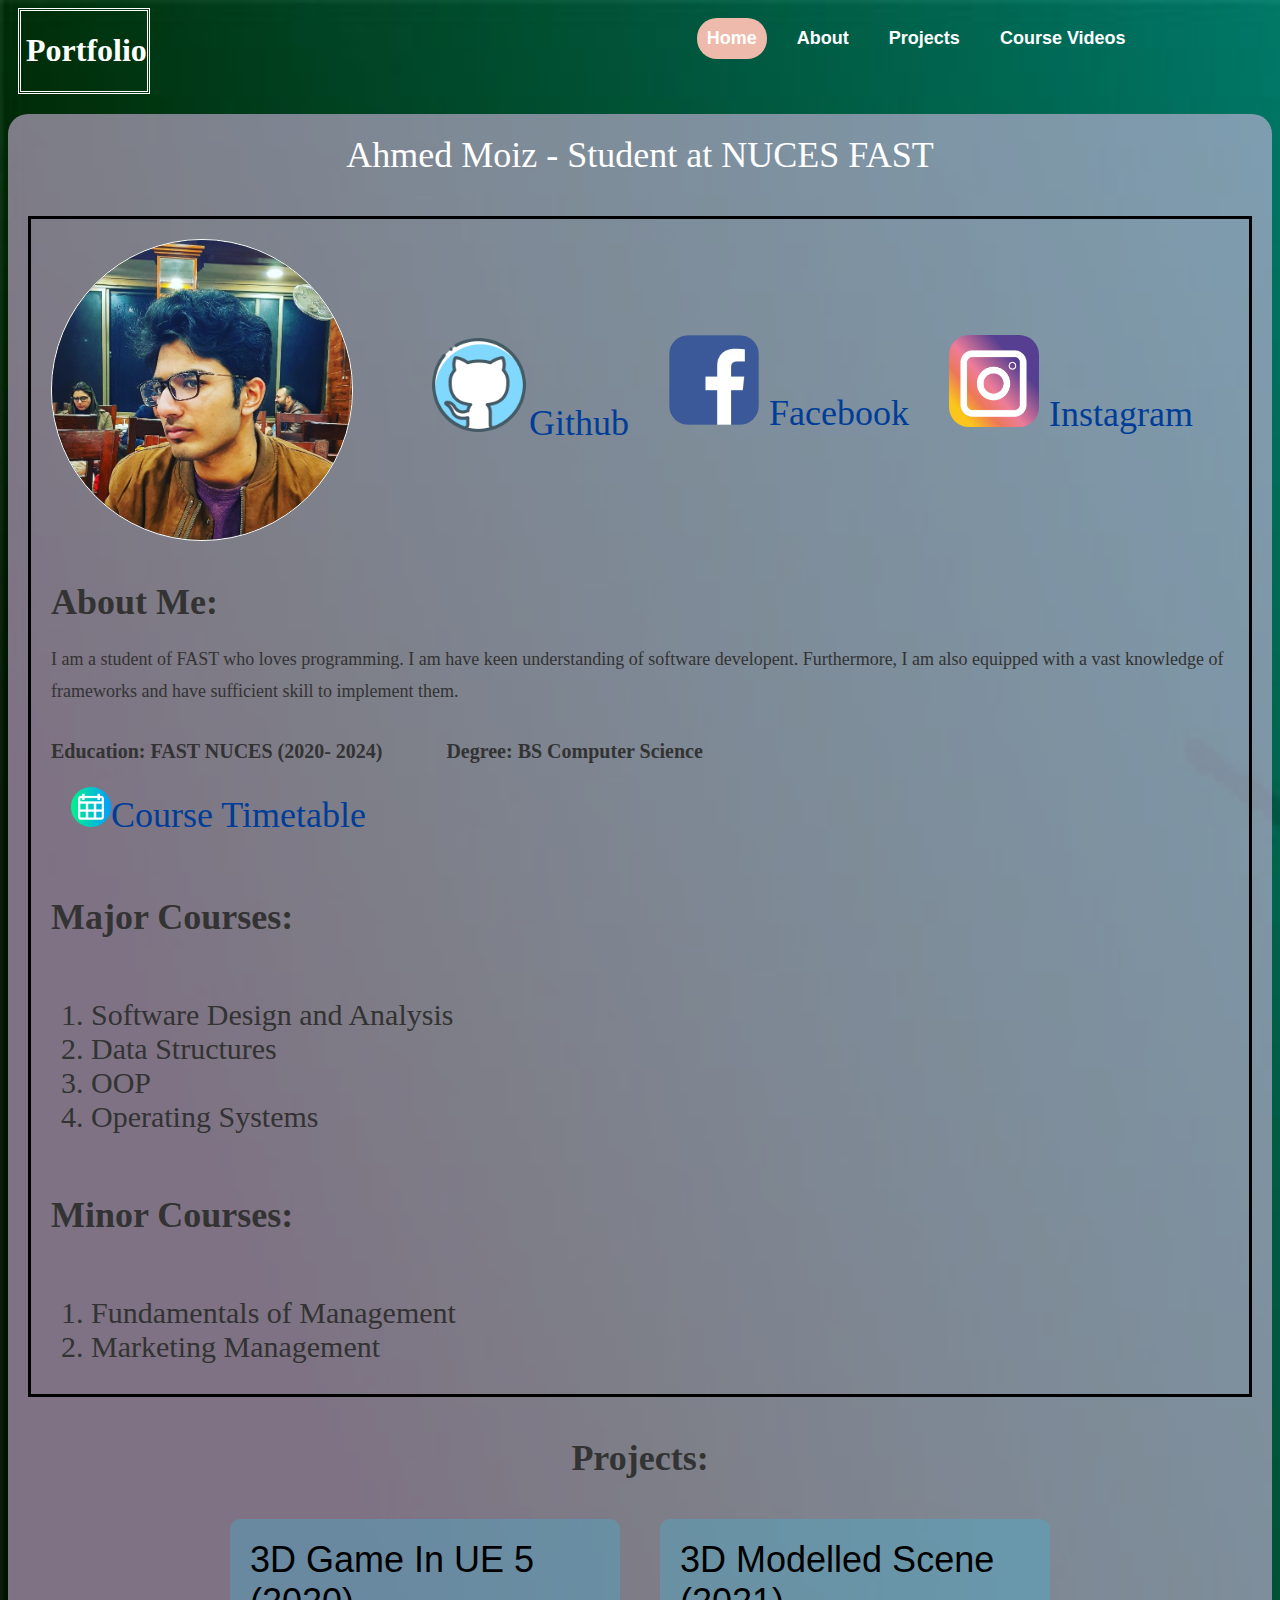
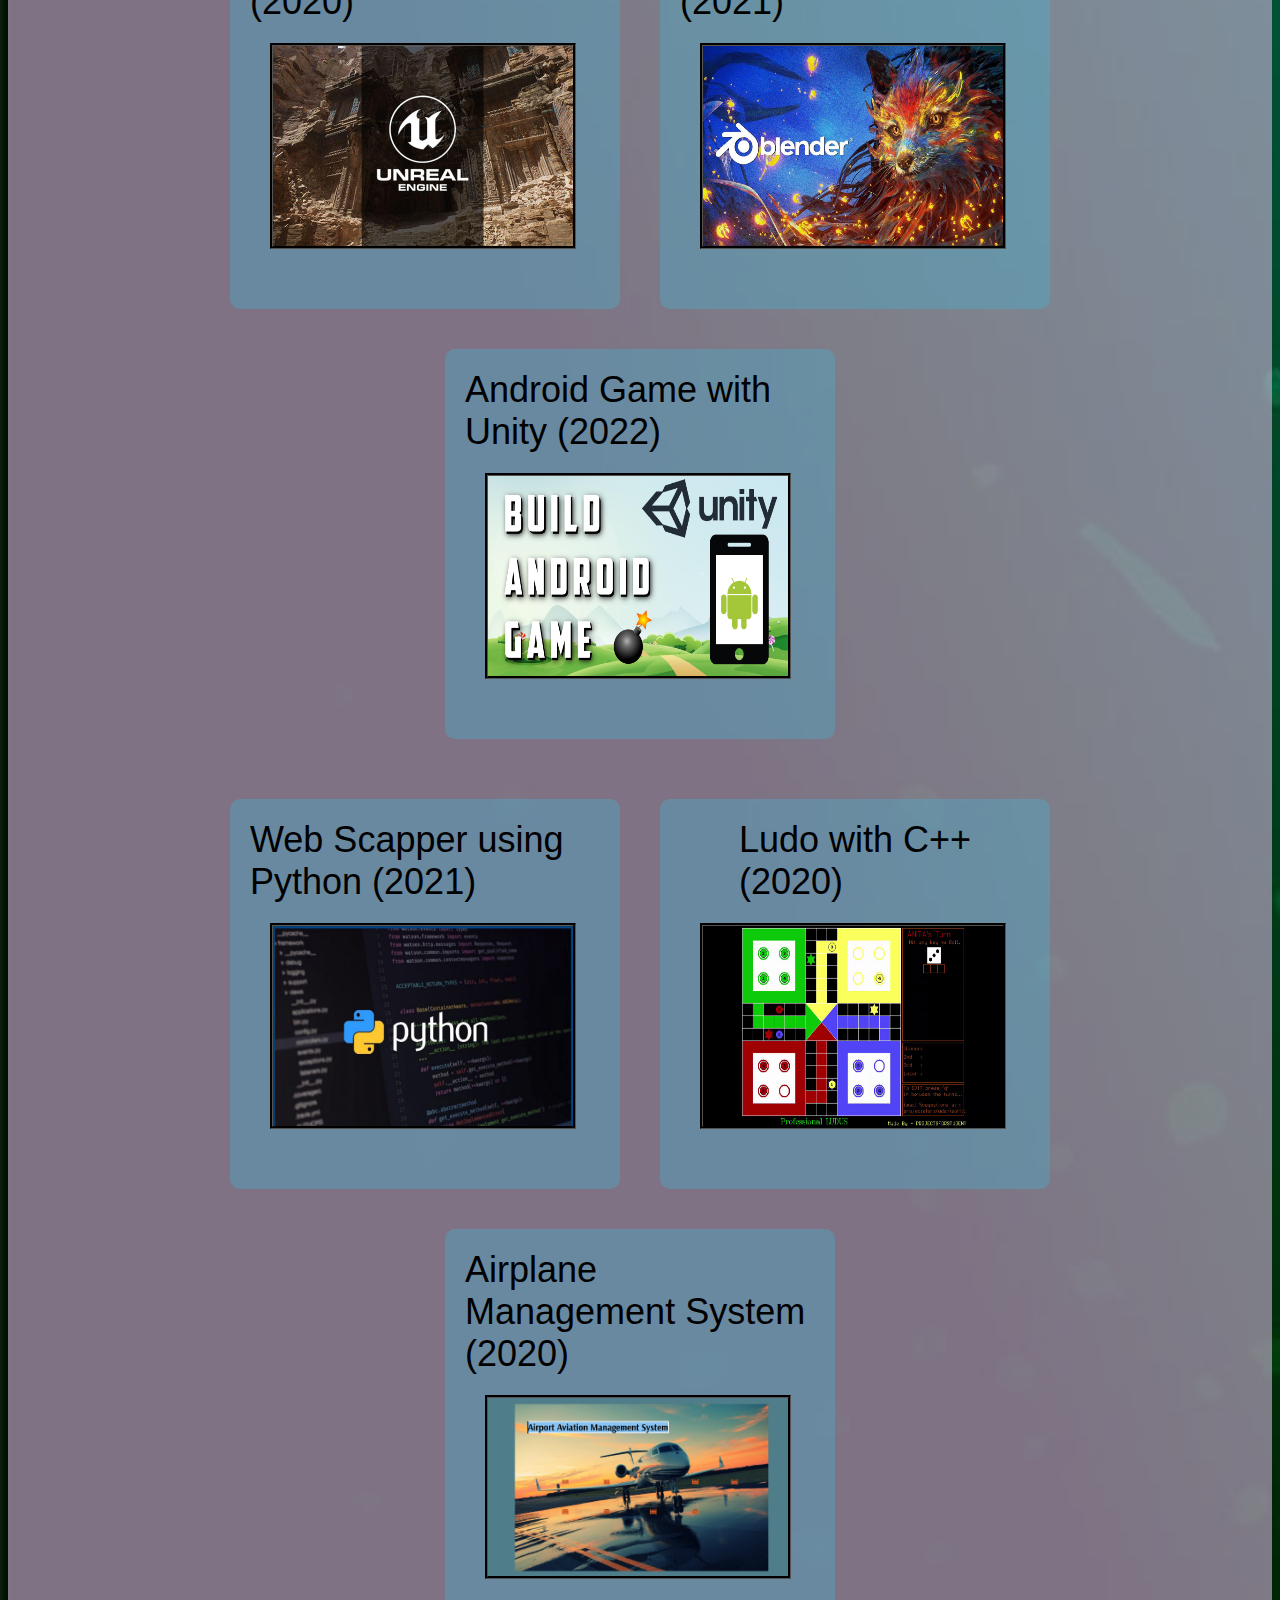
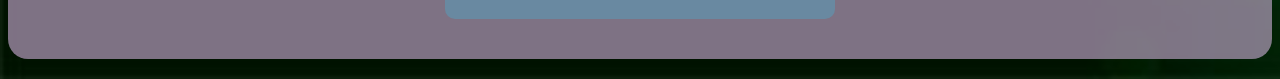
==== commit 82a84342: "Web update" ====
--- a/index.html
+++ b/index.html
@@ -16,8 +16,8 @@
     <ul>    
         <div class="title"><h1>Portfolio</h1></div>
         <li><a href="coursevideos.html">Course Videos</a></li>
-        <li><a href="#projects" >Projects</a> </li>
-        <li><a href="#about">About</a></li>
+        <li id="element1"><a href="#projects"  >Projects</a> </li>
+        <li id="element2"><a href="#about">About</a></li>
         <li><a href="index.html" style="background-color: #EDBAAB; border-radius: 20px;">Home</a></li>
         
     </ul>
@@ -32,6 +32,7 @@
 
 
         <div class="container-main2-img" ><img src="/Assets/DP.jpg" /></div>
+
         <div class="not-wrap-container-main2" style=" align-self:center;">
 
             <div class="links" style="align-self:center; ">
@@ -49,7 +50,7 @@
                 <p>I am a student of FAST who loves programming. I am have keen understanding of software developent. Furthermore, I am also equipped with a vast knowledge of frameworks and have sufficient skill to implement them.</p>
 
 
-            <h5>Education: FAST NUCES (2020- 2024)</h5>
+            <h5><a href="http://nu.edu.pk/">Education: FAST NUCES (2020- 2024)</a> </h5>
             <h5>Degree: BS Computer Science</h5>
             <div class="timetable">
                 <a  href="timetable.html" style=" display: block; " ><img src="/Assets/timetable.png" style="height: 40px;width: 40px;" />Course Timetable</a>
@@ -120,6 +121,11 @@
             
             </div>
 
+            <div class="column">
+                <div class="proj-title">Airplane Management System <br/>(2020)</div>
+                <img src="/Assets/proj6.png" alt="NoImage"/>
+            
+            </div>
 
 
         </div>
--- a/Css/index.css
+++ b/Css/index.css
@@ -2,7 +2,7 @@
 body{
 
   background-image: url('/Assets/bg2.jpg');
-  background-size: cover; 
+  background-size:cover;
   background-repeat: no-repeat;
   min-width:705px;
   height:auto;
@@ -39,12 +39,12 @@
 .nav-bar li a {
 
   display: block;
-  color: black;
+  color: rgb(255, 254, 254);
   font-weight:bold;
   text-align: center;
   padding: 14px 16px;
   text-decoration: none;
-  font-family:'Lucida Sans', 'Lucida Sans Regular', 'Lucida Grande', 'Lucida Sans Unicode', Geneva, Verdana, sans-serif;
+  font-family:'Trebuchet MS', 'Lucida Sans Unicode', 'Lucida Grande', 'Lucida Sans', Arial, sans-serif;
   font-size: 18px;
   padding:10px 10px;
   margin:10px ;
@@ -72,22 +72,21 @@
   
 .container-main2-img{
 
+  
   margin:20px ;
   height: 300px;
   width: 300px;
   overflow: hidden;
   border-radius: 100%;
   border:1px;
-  border-color:   rgb(255, 250, 250);
+  border-color:   rgb(250, 255, 250);
   border-style: groove;
   
   
-}
-.container-main2{
-
-  border-style: double;
-
-}
+  
+  
+}
+
 .container-main2-img img{
 
   
@@ -98,6 +97,84 @@
 }
   
 
+/* @media only screen and (max-width: 900px) {
+  
+  .not-wrap-container-main2{
+    width: 60%;
+    
+  }
+  
+  .container-main2-img{
+    position: relative;
+    left: 25%;
+  }
+  
+
+}*/
+
+.text-content h5 a{
+
+  text-decoration: none;
+  color: rgb(51, 51, 51);;
+}
+
+.text-content h5 a:hover{
+
+  text-decoration: underline;
+  color: rgb(18, 14, 223);;
+}
+.text-content h5 a{
+
+  text-decoration: none;
+}
+
+@media only screen and (max-width: 1212px) {
+  
+  .container-main2{
+    flex-direction: column;
+    justify-content: center;
+    
+  }
+  
+
+}
+
+@media only screen and (max-width: 783px) {
+  
+  #element1{
+
+    display: none;
+  }
+
+  #element2{
+
+    display: none;
+  }
+  .nav-bar li a {
+
+    font-size: 150%;
+
+  }
+
+  .links{
+
+    
+    justify-content: center;
+  }
+
+  .links a{
+
+    width:50%;
+
+
+  }
+
+  .text-content h5{
+
+    display: block;
+  }
+
+}
 
 .container-main2{
 
@@ -105,12 +182,13 @@
    margin:20px;
    flex-direction: row;
    flex-wrap: wrap;
+   border-style:solid;
 }    
   
 
-
 .container-main{
 
+    justify-content: center;
     display: flex;
     flex-wrap: wrap;
     flex-direction: column;
@@ -130,6 +208,7 @@
 
 .not-wrap-container-main2{
 
+  
   display:flex;
   margin: auto;
   flex-wrap: wrap;
@@ -145,7 +224,7 @@
 }
 .links a{
 
-  color:#42b4d6;
+  color: rgb(0, 61, 153);;
   text-decoration: none;
   font-size: 200;
   margin: 10px;
@@ -206,7 +285,7 @@
   display: flex;
   flex-wrap:wrap;
   flex-direction: row;
-  background-color: #e3beed1c;
+  
   margin-bottom:20px;
   align-items: center;
   justify-content: center;
@@ -260,7 +339,7 @@
   display: flex;
   flex-wrap:wrap;
   flex-direction: row;
-  background-color: #e3beed1c;
+  
   margin-bottom:20px;
   align-items: center;
   justify-content: center;
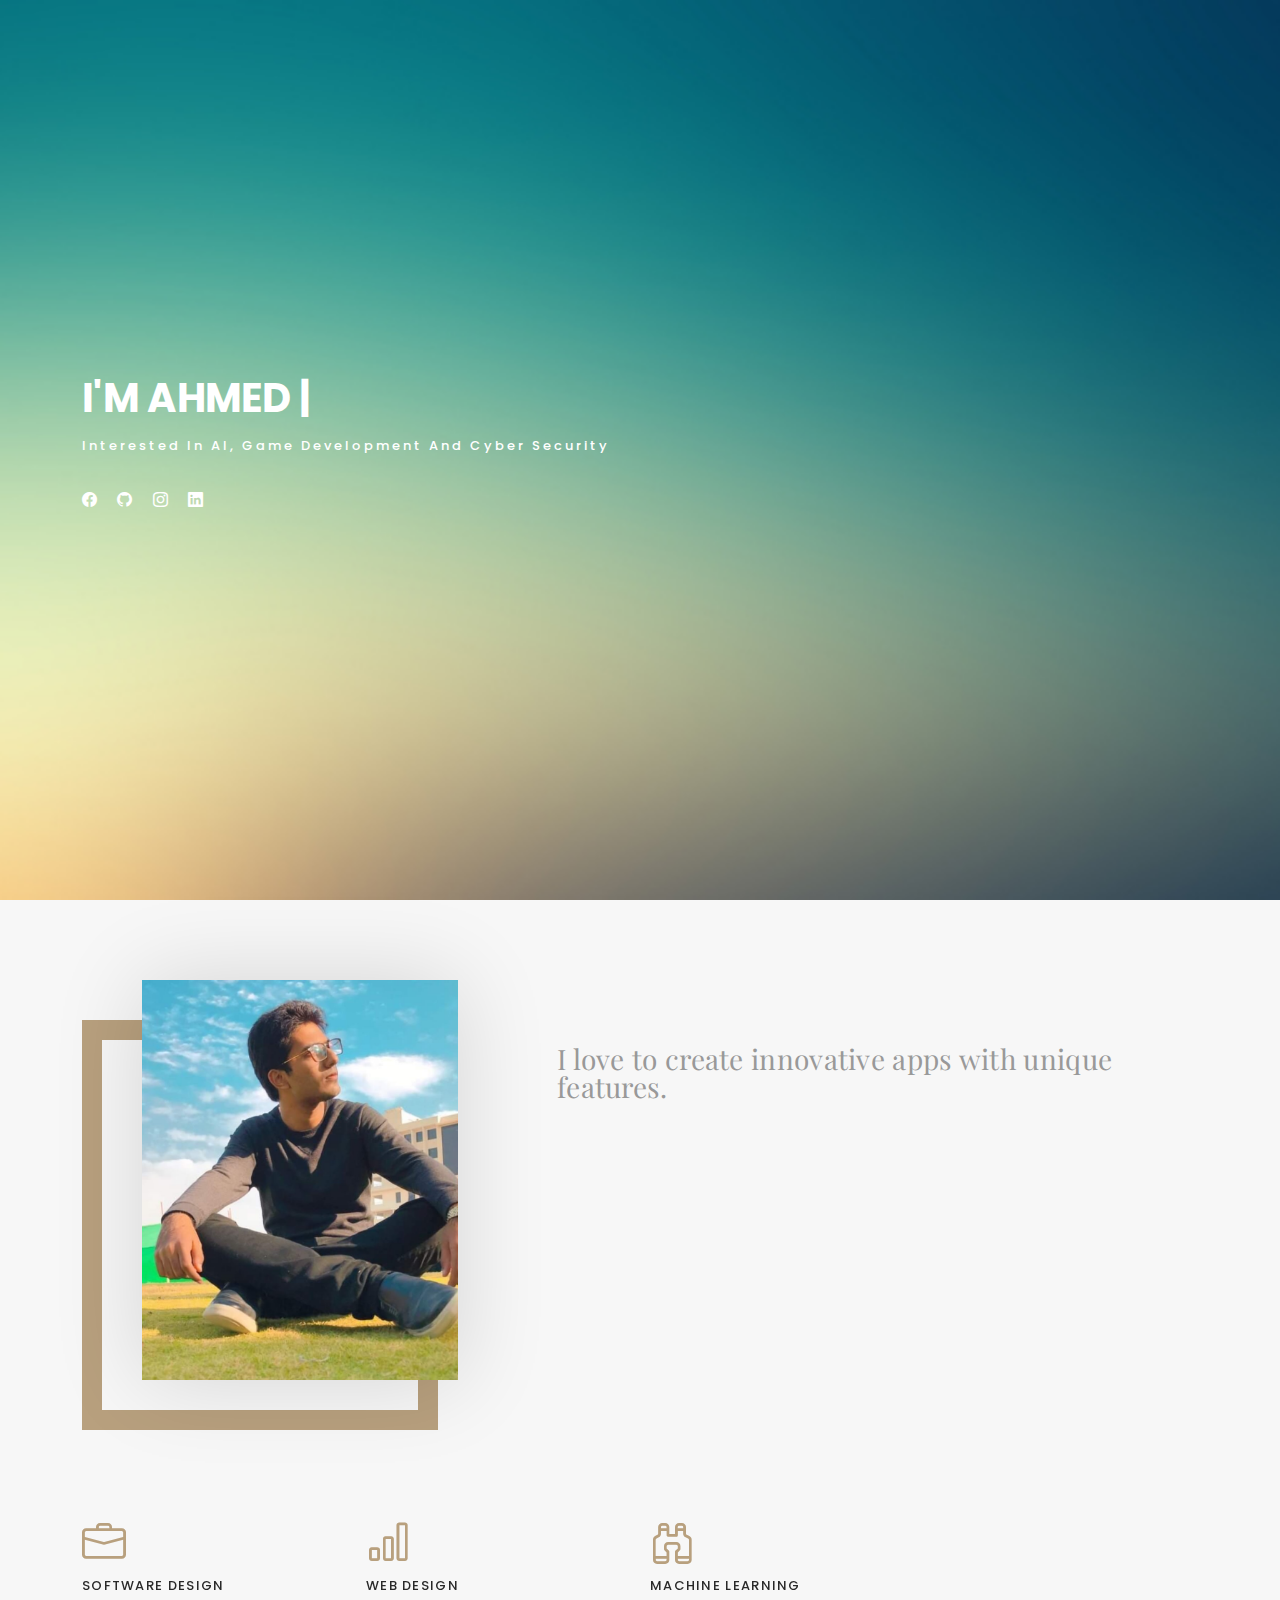
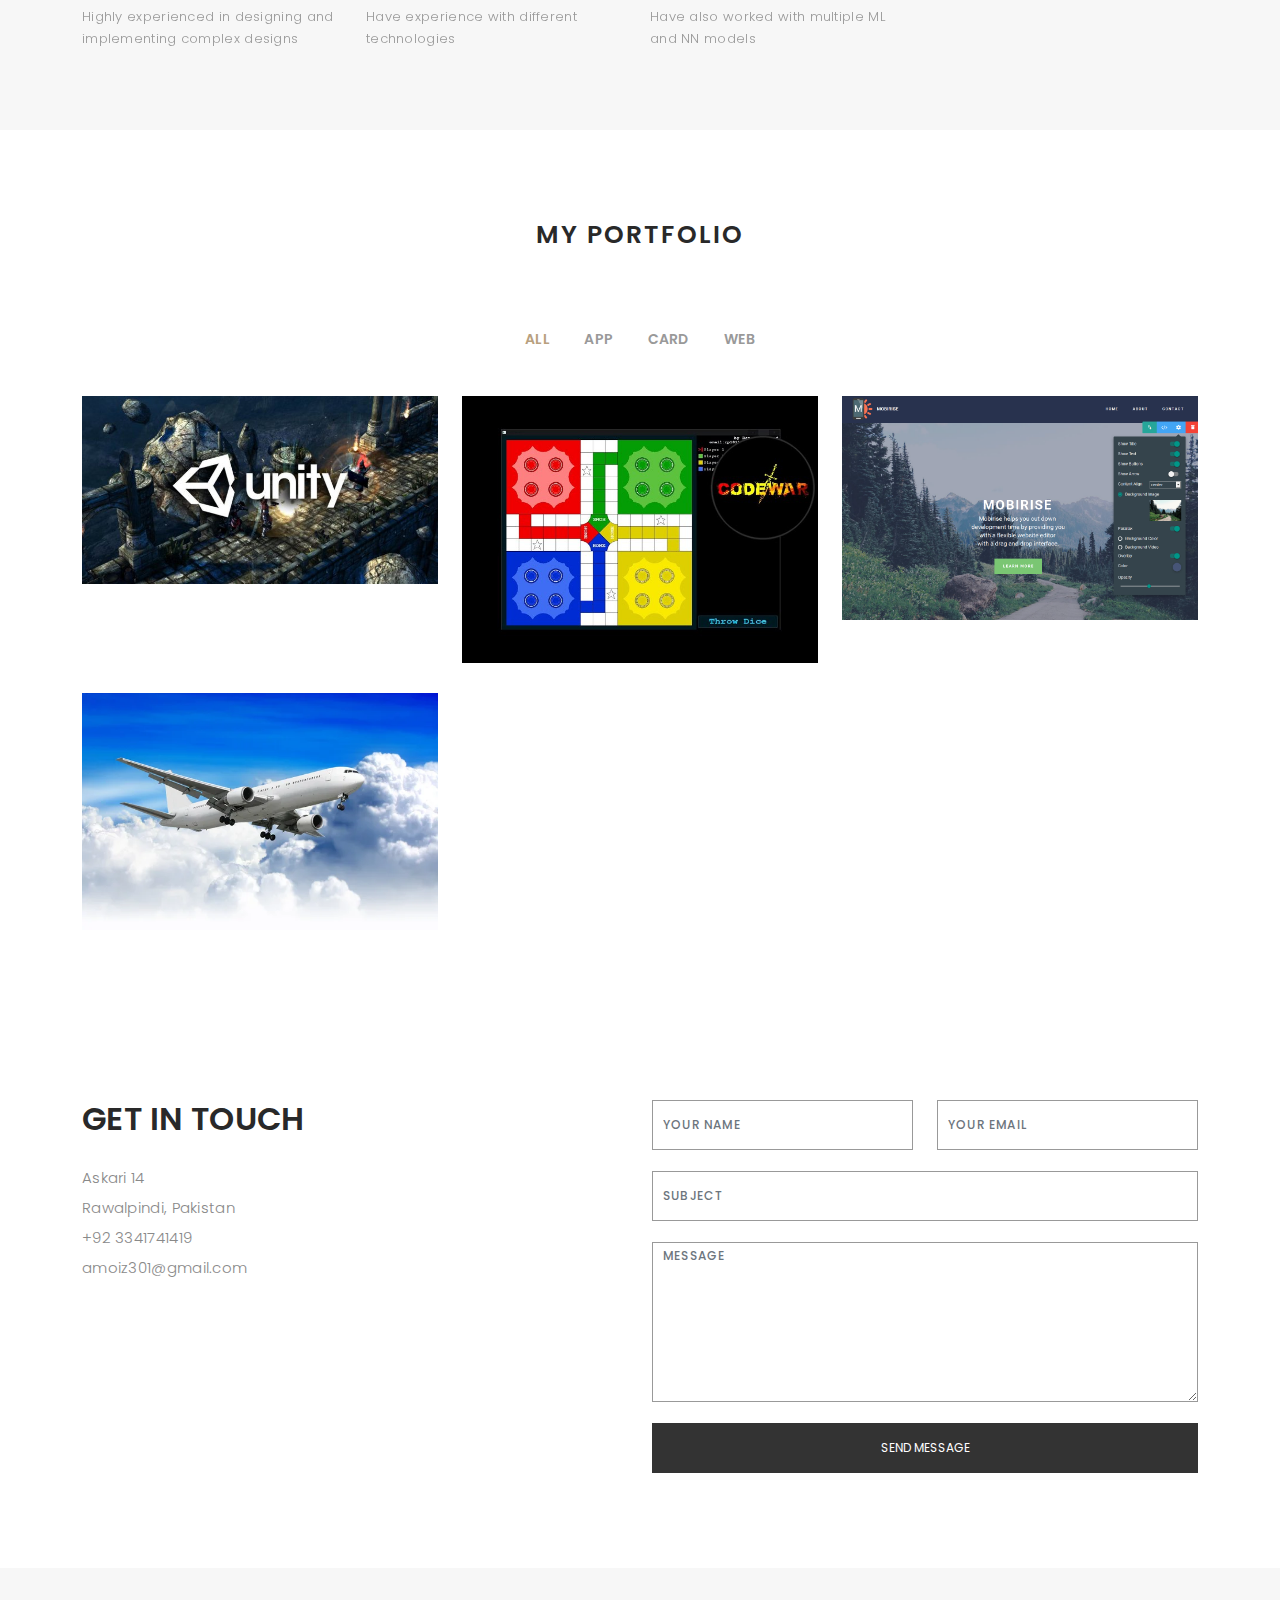
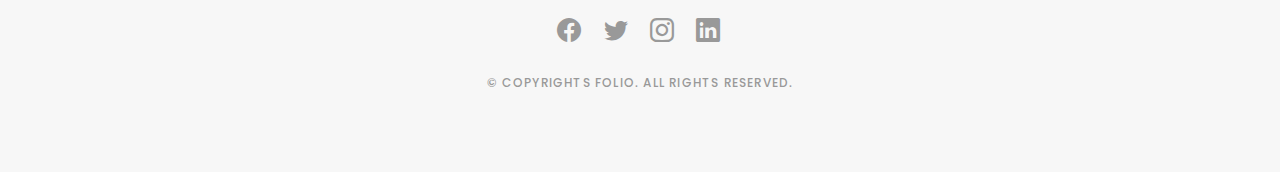
==== commit f2b4be95: "Update index.html" ====
--- a/index.html
+++ b/index.html
@@ -1,150 +1,365 @@
 <!DOCTYPE html>
 <html lang="en">
+
 <head>
-    <meta charset="UTF-8">
-    <meta http-equiv="X-UA-Compatible" content="IE=edge">
-    <meta name="viewport" content="width=device-width, initial-scale=1">
+  <meta charset="utf-8">
+  <meta content="width=device-width, initial-scale=1.0" name="viewport">
+
+  <title>Folio Bootstrap Template - Index</title>
+  <meta content="" name="description">
+  <meta content="" name="keywords">
+
+  <!-- Favicons -->
+  <link href="assets/img/favicon.png" rel="icon">
+  <link href="assets/img/apple-touch-icon.png" rel="apple-touch-icon">
+
+  <!-- Google Fonts -->
+  <link href="https://fonts.googleapis.com/css?family=Poppins:300,300i,400,400i,500,500i,600,600i,700,700i|Playfair+Display:400,400i,500,500i,600,600i,700,700i,900,900i" rel="stylesheet">
+
+  <!-- Vendor CSS Files -->
+  <link href="assets/vendor/bootstrap/css/bootstrap.min.css" rel="stylesheet">
+  <link href="assets/vendor/bootstrap-icons/bootstrap-icons.css" rel="stylesheet">
+  <link href="assets/vendor/boxicons/css/boxicons.min.css" rel="stylesheet">
+  <link href="assets/vendor/glightbox/css/glightbox.min.css" rel="stylesheet">
+  <link href="assets/vendor/swiper/swiper-bundle.min.css" rel="stylesheet">
+
+  <!-- Template Main CSS File -->
+  <link href="assets/css/style.css" rel="stylesheet">
+
+  <!-- =======================================================
+  * Template Name: Folio - v4.9.0
+  * Template URL: https://bootstrapmade.com/folio-bootstrap-portfolio-template/
+  * Author: BootstrapMade.com
+  * License: https://bootstrapmade.com/license/
+  ======================================================== -->
+</head>
+
+<body>
+
+  <!-- ======= Header ======= -->
+  <header id="header" class="fixed-top ">
+    <div class="container d-flex align-items-center justify-content-between">
+
+      <a href="index.html" class="logo"><img src="assets/img/logo.png" alt="" class="img-fluid"></a>
+      <!-- Uncomment below if you prefer to use an text logo -->
+      <!-- <h1 class="logo"><a href="index.html">Folio</a></h1> -->
+
+      <nav id="navbar" class="navbar">
+        <ul>
+          <li><a class="nav-link scrollto active" href="#hero">Home</a></li>
+          <li><a class="nav-link scrollto" href="#about">About</a></li>
+          <li><a class="nav-link  scrollto" href="#portfolio">Portfolio</a></li>
+         
+          <!-- <li class="dropdown"><a href="#"><span>Drop Down</span> <i class="bi bi-chevron-down"></i></a>
+            <ul>
+              <li><a href="#">Drop Down 1</a></li>
+              <li class="dropdown"><a href="#"><span>Deep Drop Down</span> <i class="bi bi-chevron-right"></i></a>
+                <ul>
+                  <li><a href="#">Deep Drop Down 1</a></li>
+                  <li><a href="#">Deep Drop Down 2</a></li>
+                  <li><a href="#">Deep Drop Down 3</a></li>
+                  <li><a href="#">Deep Drop Down 4</a></li>
+                  <li><a href="#">Deep Drop Down 5</a></li>
+                </ul>
+              </li>
+              <li><a href="#">Drop Down 2</a></li>
+              <li><a href="#">Drop Down 3</a></li>
+              <li><a href="#">Drop Down 4</a></li>
+            </ul>
+          </li> -->
+          <li><a class="nav-link scrollto" href="#contact">Contact</a></li>
+        </ul>
+        <i class="bi bi-list mobile-nav-toggle"></i>
+      </nav><!-- .navbar -->
+
+    </div>
+  </header><!-- End Header -->
+
+  <!-- ======= Hero Section ======= -->
+  <div id="hero" class="home">
+
+    <div class="container">
+      <div class="hero-content">
+        <h1>I'm <span class="typed" data-typed-items="Ahmed Moiz"></span></h1>
+        <p>Interested in AI, Game Development and Cyber Security</p>
+
+        <ul class="list-unstyled list-social">
+          <li><a href="https://www.facebook.com/ahmed.moiz.739"><i class="bi bi-facebook"></i></a></li>
+          <li><a href="https://github.com/Ahmed-M1"><i class="bi bi-github"></i></a></li>
+          <li><a href="https://www.instagram.com/amoizing_guy666/"><i class="bi bi-instagram"></i></a></li>
+          <li><a href="https://www.linkedin.com/in/ahmed-moiz-18b05b219/"><i class="bi bi-linkedin"></i></a></li>
+        </ul>
+      </div>
+    </div>
+  </div><!-- End Hero -->
+
+  <main id="main">
+
+    <!-- ======= About Section ======= -->
+    <div id="about" class="paddsection">
+      <div class="container">
+        <div class="row justify-content-between">
+
+          <div class="col-lg-4 ">
+            <div class="div-img-bg">
+              <div class="about-img">
+                <img src="assets/img/IMG_20211119_232404_742.jpg" class="img-responsive" alt="me">
+              </div>
+            </div>
+          </div>
+
+          <div class="col-lg-7">
+            <div class="about-descr">
+
+              <p class="p-heading">I love to create innovative apps with unique features.</p>
+              <p class="separator"></p>
+
+            </div>
+
+          </div>
+        </div>
+      </div>
+    </div><!-- End About Section -->
+
+    <!-- ======= Services Section ======= -->
+    <div id="services">
+      <div class="container">
+
+        <div class="services-slider swiper" data-aos="fade-up" data-aos-delay="100">
+          <div class="swiper-wrapper">
+
+            <div class="swiper-slide">
+              <div class="services-block">
+                <i class="bi bi-briefcase"></i>
+                <span>Software Design</span>
+                <p class="separator">Highly experienced in designing and implementing complex designs </p>
+              </div>
+            </div><!-- End testimonial item -->
+
+          
+            <div class="swiper-slide">
+              <div class="services-block">
+                <i class="bi bi-bar-chart"></i>
+                <span>WEB DESIGN</span>
+                <p class="separator">Have experience with different technologies</p>
+              </div>
+            </div><!-- End testimonial item -->
+
+            <div class="swiper-slide">
+              <div class="services-block">
+                <i class="bi bi-binoculars"></i>
+                <span>Machine Learning</span>
+                <p class="separator">Have also worked with multiple ML and NN models</p>
+              </div>
+            </div><!-- End testimonial item -->
+
+        
+
+          </div>
+          
+        </div>
+
+      </div>
+
+    </div><!-- End Services Section -->
+
+    <!-- ======= Portfolio Section ======= -->
+    <div id="portfolio" class="paddsection">
+
+      <div class="container">
+        <div class="section-title text-center">
+          <h2>My Portfolio</h2>
+        </div>
+      </div>
+
+      <div class="container">
+
+        <div class="row">
+          <div class="col-lg-12 d-flex justify-content-center">
+            <ul id="portfolio-flters">
+              <li data-filter="*" class="filter-active">All</li>
+              <li data-filter=".filter-app">App</li>
+              <li data-filter=".filter-card">Card</li>
+              <li data-filter=".filter-web">Web</li>
+            </ul>
+          </div>
+        </div>
+
+        <div class="row portfolio-container">
+
+          <div class="col-lg-4 col-md-6 portfolio-item filter-app">
+            <img src="assets/img/portfolio/portfolio-1.jpg" class="img-fluid" alt="">
+            <div class="portfolio-info">
+              <h4>Mobile Game in Unity</h4>
+              <p>App</p>
+              <a href="assets/img/portfolio/portfolio-1.jpg" data-gallery="portfolioGallery" class="portfolio-lightbox preview-link" title="App 1"><i class="bx bx-plus"></i></a>
+              <a href="portfolio-details.html" class="details-link" title="More Details"><i class="bx bx-link"></i></a>
+            </div>
+          </div>
+
+          <div class="col-lg-4 col-md-6 portfolio-item filter-web">
+            <img src="assets/img/portfolio/portfolio-2.jpg" class="img-fluid" alt="">
+            <div class="portfolio-info">
+              <h4>Ludo Game in C++</h4>
+              <p>App</p>
+              <a href="assets/img/portfolio/portfolio-2.jpg" data-gallery="portfolioGallery" class="portfolio-lightbox preview-link" title="Web 3"><i class="bx bx-plus"></i></a>
+              <a href="portfolio-details.html" class="details-link" title="More Details"><i class="bx bx-link"></i></a>
+            </div>
+          </div>
+
+          <div class="col-lg-4 col-md-6 portfolio-item filter-app">
+            <img src="assets/img/portfolio/portfolio-3.jpg" class="img-fluid" alt="">
+            <div class="portfolio-info">
+              <h4>Website using HTML and CSS</h4>
+              <p>Website</p>
+              <a href="assets/img/portfolio/portfolio-3.jpg" data-gallery="portfolioGallery" class="portfolio-lightbox preview-link" title="App 2"><i class="bx bx-plus"></i></a>
+              <a href="portfolio-details.html" class="details-link" title="More Details"><i class="bx bx-link"></i></a>
+            </div>
+
+          
+          </div>
+
+         
+          </div>
+          <div class="row portfolio-container">
+
+            <div class="col-lg-4 col-md-6 portfolio-item filter-app">
+              <img src="assets/img/portfolio/portfolio-4.jpg" class="img-fluid" alt="">
+              <div class="portfolio-info">
+                <h4>Airplane Management System</h4>
+                <p>App</p>
+                <a href="assets/img/portfolio/portfolio-4.jpg" data-gallery="portfolioGallery" class="portfolio-lightbox preview-link" title="App 3"><i class="bx bx-plus"></i></a>
+                <a href="portfolio-details.html" class="details-link" title="More Details"><i class="bx bx-link"></i></a>
+              </div>
+            </div>
+  
+            
+  
+            
+            </div>
+  
+           
+            </div>
+
+        </div>
+
+      </div>
+
+    </div><!-- End Portfolio Section -->
+
     
-    <link rel="stylesheet" href="Css/index.css">
-    <title>Portfolio</title>
-</head>
-<body >
-    
-<div class="nav-bar">
-
-    
-    <ul>    
-        <div class="title"><h1>Portfolio</h1></div>
-        <li><a href="coursevideos.html">Course Videos</a></li>
-        <li id="element1"><a href="#projects"  >Projects</a> </li>
-        <li id="element2"><a href="#about">About</a></li>
-        <li><a href="index.html" style="background-color: #EDBAAB; border-radius: 20px;">Home</a></li>
+
+    <!-- ======= Contact Section ======= -->
+    <div id="contact" class="paddsection">
+      <div class="container">
+        <div class="contact-block1">
+          <div class="row">
+
+            <div class="col-lg-6">
+              <div class="contact-contact">
+
+                <h2 class="mb-30">GET IN TOUCH</h2>
+
+                <ul class="contact-details">
+                  <li><span>Askari 14</span></li>
+                  <li><span>Rawalpindi, Pakistan</span></li>
+                  <li><span>+92 3341741419</span></li>
+                  <li><span>amoiz301@gmail.com</span></li>
+                </ul>
+
+              </div>
+            </div>
+
+            <div class="col-lg-6">
+              <form action="forms/contact.php" method="post" role="form" class="php-email-form">
+                <div class="row gy-3">
+
+                  <div class="col-lg-6">
+                    <div class="form-group contact-block1">
+                      <input type="text" name="name" class="form-control" id="name" placeholder="Your Name" required>
+                    </div>
+                  </div>
+
+                  <div class="col-lg-6">
+                    <div class="form-group">
+                      <input type="email" class="form-control" name="email" id="email" placeholder="Your Email" required>
+                    </div>
+                  </div>
+
+                  <div class="col-lg-12">
+                    <div class="form-group">
+                      <input type="text" class="form-control" name="subject" id="subject" placeholder="Subject" required>
+                    </div>
+                  </div>
+
+                  <div class="col-lg-12">
+                    <div class="form-group">
+                      <textarea class="form-control" name="message" placeholder="Message" required></textarea>
+                    </div>
+                  </div>
+
+                  <div class="col-lg-12">
+                    <div class="loading">Loading</div>
+                    <div class="error-message"></div>
+                    <div class="sent-message">Your message has been sent. Thank you!</div>
+                  </div>
+
+                  <div class="mt-0">
+                    <input type="submit" class="btn btn-defeault btn-send" value="Send message">
+                  </div>
+
+                </div>
+              </form>
+            </div>
+          </div>
+        </div>
+      </div>
+    </div><!-- End Contact Section -->
+
+  </main><!-- End #main -->
+
+  <!-- ======= Footer ======= -->
+  <div id="footer" class="text-center">
+    <div class="container">
+      <div class="socials-media text-center">
+
+        <ul class="list-unstyled">
+          <li><a href="#"><i class="bi bi-facebook"></i></a></li>
+          <li><a href="#"><i class="bi bi-twitter"></i></a></li>
+          <li><a href="#"><i class="bi bi-instagram"></i></a></li>
+          <li><a href="#"><i class="bi bi-linkedin"></i></a></li>
+        </ul>
+
+      </div>
+
+      <p>&copy; Copyrights Folio. All rights reserved.</p>
+
+      <div class="credits">
+        <!--
+        All the links in the footer should remain intact.
+        You can delete the links only if you purchased the pro version.
+        Licensing information: https://bootstrapmade.com/license/
+        Purchase the pro version with working PHP/AJAX contact form: https://bootstrapmade.com/buy/?theme=Folio
+      -->
         
-    </ul>
-
-
-</div>
-  
-<div class="container-main" style="border-radius: 20px;">
-
-    <div style="align-self:center; margin: 20px; color: white;">Ahmed Moiz - Student at NUCES FAST</div>
-    <div class="container-main2">
-
-
-        <div class="container-main2-img" ><img src="/Assets/DP.jpg" /></div>
-
-        <div class="not-wrap-container-main2" style=" align-self:center;">
-
-            <div class="links" style="align-self:center; ">
-                <a href="https://ahmed-m1.github.io/"><img   style="border-radius: 20px; height: auto; width: 100px; overflow: hidden; " src="/Assets/gitlogo.png"/>Github</a> 
-                <a href="https://www.facebook.com/ahmed.moiz.739" ><img   style="border-radius: 20px; height: auto; width: 90px; overflow: hidden; margin-right: 10px; " src="/Assets/FacebookPNG.png"/>Facebook</a> 
-                <a href="https://www.facebook.com/ahmed.moiz.739" ><img   style="border-radius: 20px; height: auto; width: 90px; overflow: hidden; margin-right: 10px; " src="/Assets/instaIcon.png"/>Instagram</a> 
-            </div>
-
-        </div>
-        
-        <div class="container-aboutme" id="about">
-   
-            <h4>About Me:</h4>
-            <div class="text-content">
-                <p>I am a student of FAST who loves programming. I am have keen understanding of software developent. Furthermore, I am also equipped with a vast knowledge of frameworks and have sufficient skill to implement them.</p>
-
-
-            <h5><a href="http://nu.edu.pk/">Education: FAST NUCES (2020- 2024)</a> </h5>
-            <h5>Degree: BS Computer Science</h5>
-            <div class="timetable">
-                <a  href="timetable.html" style=" display: block; " ><img src="/Assets/timetable.png" style="height: 40px;width: 40px;" />Course Timetable</a>
-            </div>
-            
-
-            <h5 style="display:block;font-size: 36px;">Major Courses:</h5>
-            <ol class="courses">
-                <li >Software Design and Analysis</li>
-                <li >Data Structures</li>
-                <li >OOP</li>
-                <li >Operating Systems</li>
-            </ol>
-            <h5 style="display:block; font-size: 36px;">Minor Courses:</h5>
-            <ol class="courses">
-                <li >Fundamentals of Management</li>
-                <li >Marketing Management</li>
-            </ol>
-
-
-
-            </div>
-            
-            
-        
-        </div>
+      </div>
 
     </div>
-
-    <div class="container-project" id="projects">
-       
-        <h4>Projects:</h4>
-        <div class="row-1">
-            
-            <div class="column">
-                <div class="proj-title">3D Game In UE 5 (2020)</div>
-                <img src="/Assets/project1.jpg" alt="NoImage"/>
-
-            </div>
-
-
-            <div class="column">
-                <div class="proj-title">3D Modelled Scene (2021)</div>
-                <img src="/Assets/proj2.jpg" alt="NoImage"/>
-            
-            </div>
-
-            <div class="column">
-                <div class="proj-title">Android Game with Unity (2022)</div>
-                <img src="/Assets/proj3.jpg" alt="NoImage"/>
-            </div>
-
-
-        </div>
-
-        <div class="row-2">
-            
-            <div class="column">
-                <div class="proj-title">Web Scapper using Python (2021)</div>
-                <img src="/Assets/proj4.jpeg" alt="NoImage"/>
-
-            </div>
-
-
-            <div class="column">
-                <div class="proj-title">Ludo with C++ <br/>(2020)</div>
-                <img src="/Assets/proj5.jpg" alt="NoImage"/>
-            
-            </div>
-
-            <div class="column">
-                <div class="proj-title">Airplane Management System <br/>(2020)</div>
-                <img src="/Assets/proj6.png" alt="NoImage"/>
-            
-            </div>
-
-
-        </div>
-
-
-
-    </div>
-
-
-    
-    
-
-</div>
-
-
-
-
-</div>
-    
+  </div><!-- End Footer -->
+
+  <a href="#" class="back-to-top d-flex align-items-center justify-content-center"><i class="bi bi-arrow-up-short"></i></a>
+
+  <!-- Vendor JS Files -->
+  <script src="assets/vendor/bootstrap/js/bootstrap.bundle.min.js"></script>
+  <script src="assets/vendor/glightbox/js/glightbox.min.js"></script>
+  <script src="assets/vendor/isotope-layout/isotope.pkgd.min.js"></script>
+  <script src="assets/vendor/swiper/swiper-bundle.min.js"></script>
+  <script src="assets/vendor/typed.js/typed.min.js"></script>
+  <script src="assets/vendor/php-email-form/validate.js"></script>
+
+  <!-- Template Main JS File -->
+  <script src="assets/js/main.js"></script>
 
 </body>
+
 </html>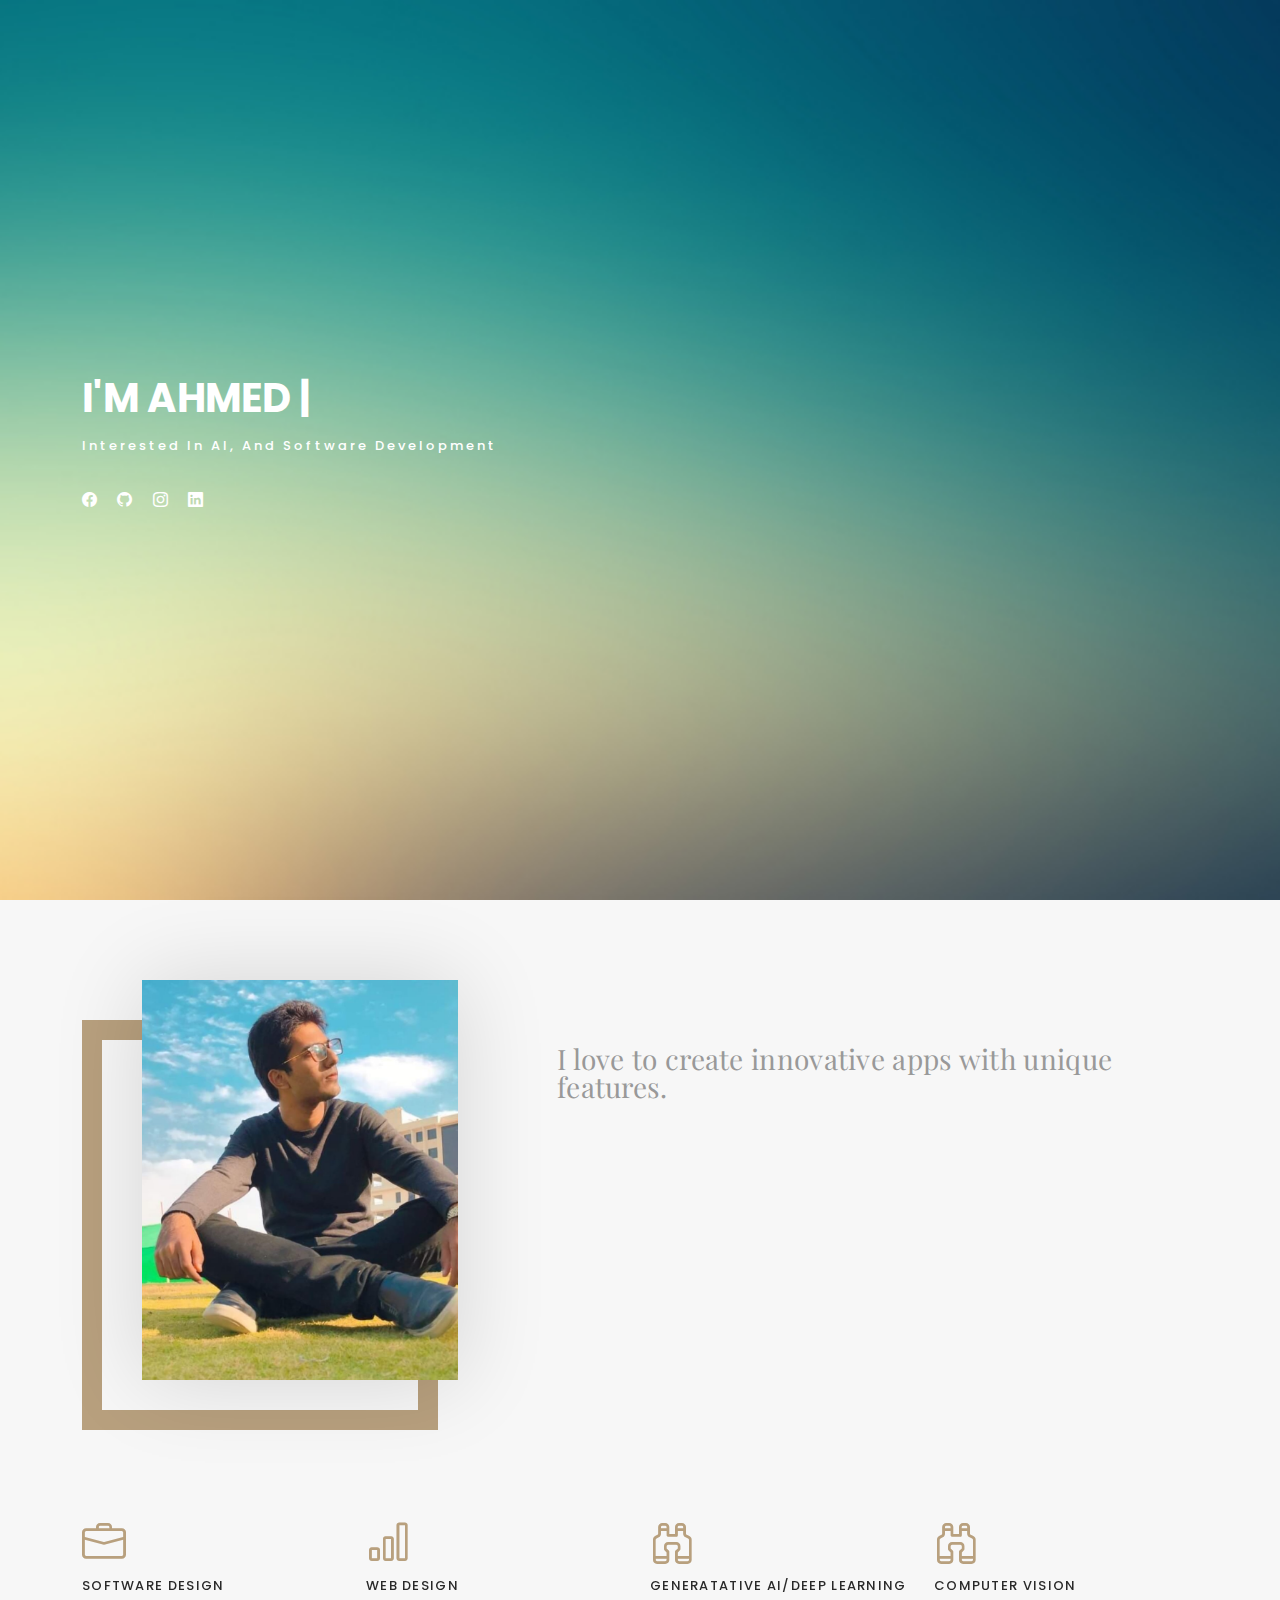
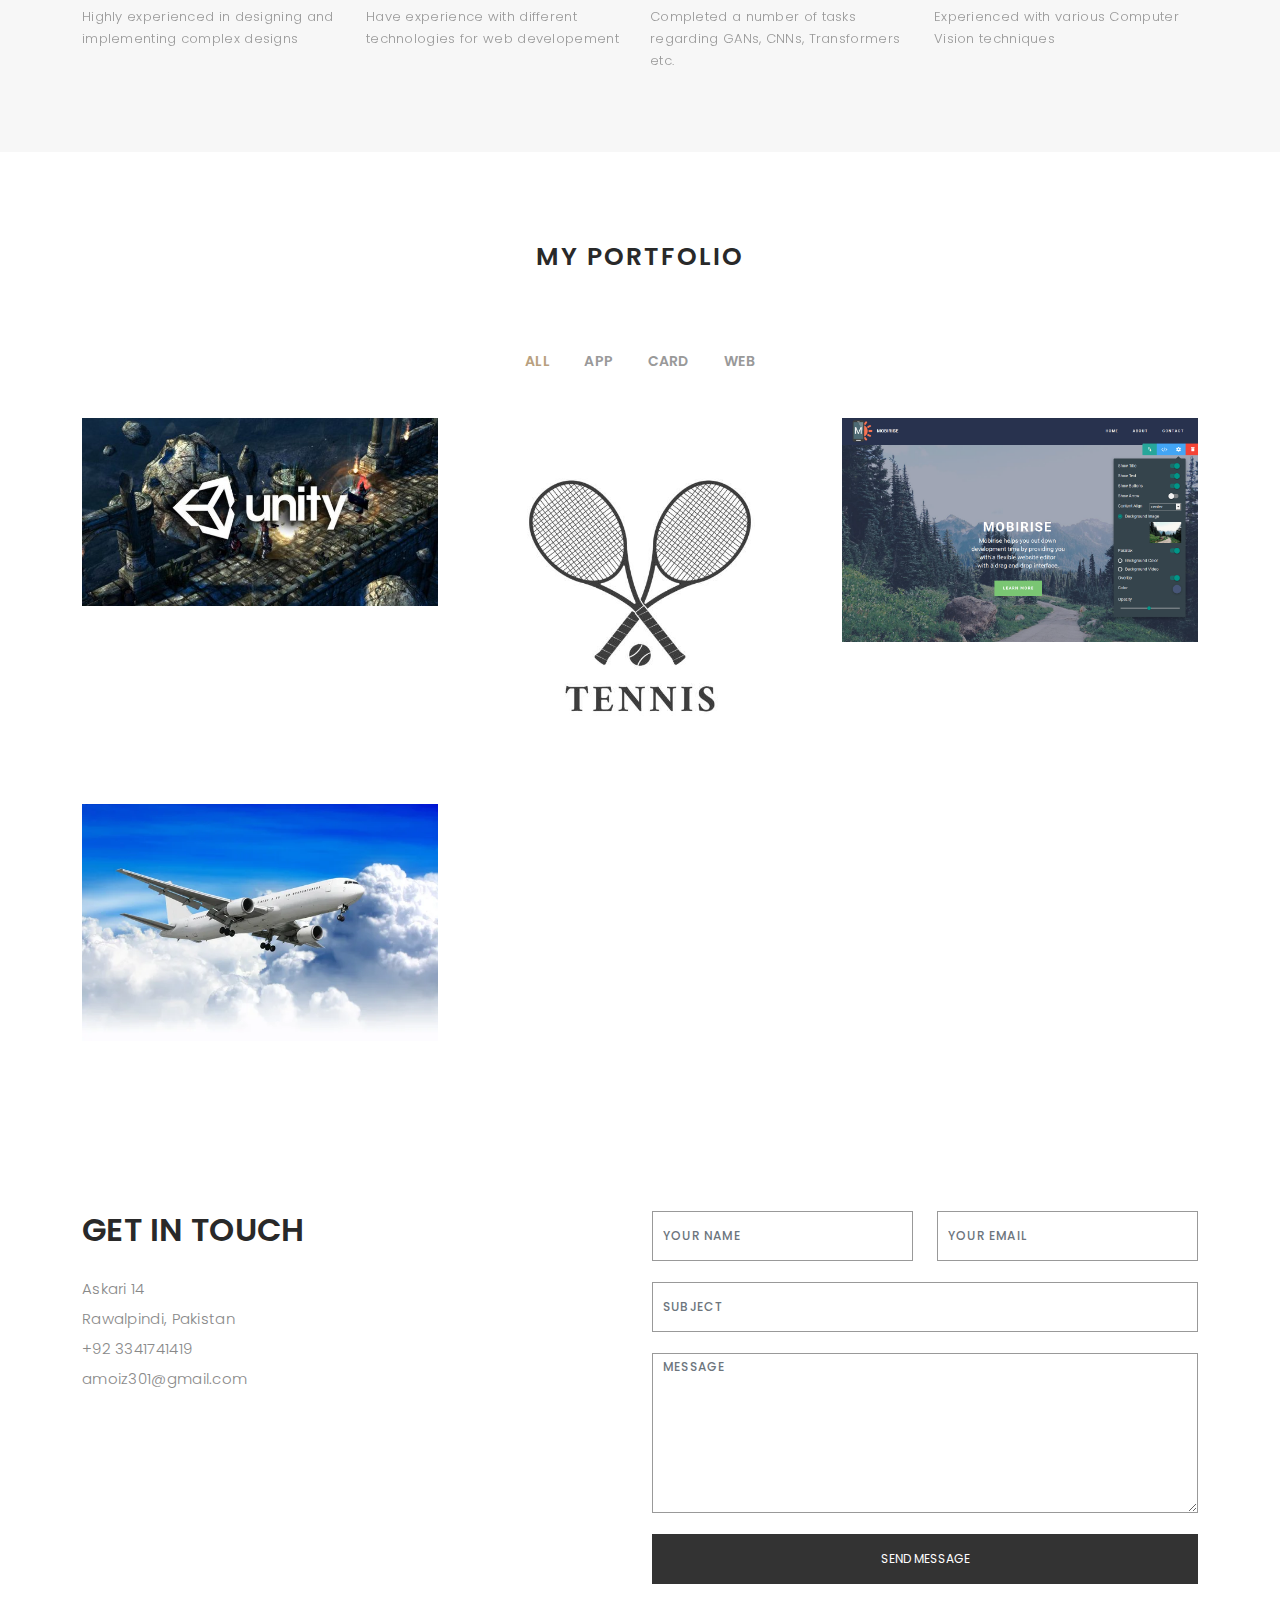
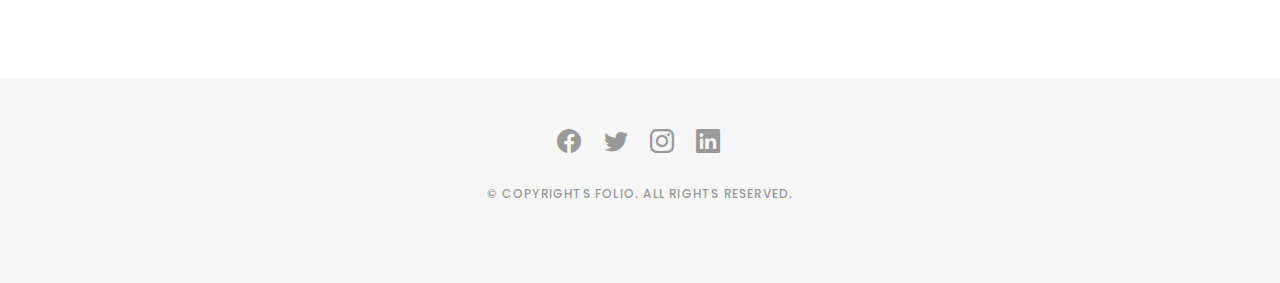
==== commit 87629daa: "Update Portfolio" ====
--- a/index.html
+++ b/index.html
@@ -81,7 +81,7 @@
     <div class="container">
       <div class="hero-content">
         <h1>I'm <span class="typed" data-typed-items="Ahmed Moiz"></span></h1>
-        <p>Interested in AI, Game Development and Cyber Security</p>
+        <p>Interested in AI, and Software Development</p>
 
         <ul class="list-unstyled list-social">
           <li><a href="https://www.facebook.com/ahmed.moiz.739"><i class="bi bi-facebook"></i></a></li>
@@ -140,20 +140,27 @@
             <div class="swiper-slide">
               <div class="services-block">
                 <i class="bi bi-bar-chart"></i>
-                <span>WEB DESIGN</span>
-                <p class="separator">Have experience with different technologies</p>
+                <span>Web Design</span>
+                <p class="separator">Have experience with different technologies for web developement</p>
               </div>
             </div><!-- End testimonial item -->
 
             <div class="swiper-slide">
               <div class="services-block">
                 <i class="bi bi-binoculars"></i>
-                <span>Machine Learning</span>
-                <p class="separator">Have also worked with multiple ML and NN models</p>
+                <span>Generatative AI/Deep Learning</span>
+                <p class="separator">Completed a number of tasks regarding GANs, CNNs, Transformers etc.</p>
               </div>
             </div><!-- End testimonial item -->
 
-        
+            <div class="swiper-slide">
+              <div class="services-block">
+                <i class="bi bi-binoculars"></i>
+                <span>Computer Vision</span>
+                <p class="separator">Experienced with various Computer Vision techniques</p>
+              </div>
+            </div><!-- End testimonial item -->
+
 
           </div>
           
@@ -188,32 +195,31 @@
         <div class="row portfolio-container">
 
           <div class="col-lg-4 col-md-6 portfolio-item filter-app">
-            <img src="assets/img/portfolio/portfolio-1.jpg" class="img-fluid" alt="">
+            <img src="assets\img\portfolio\portfolio-1.jpg" class="img-fluid" alt="">
             <div class="portfolio-info">
-              <h4>Mobile Game in Unity</h4>
+              <h4>Android Based Keyboard Game</h4>
               <p>App</p>
-              <a href="assets/img/portfolio/portfolio-1.jpg" data-gallery="portfolioGallery" class="portfolio-lightbox preview-link" title="App 1"><i class="bx bx-plus"></i></a>
+              <a href="assets\img\portfolio\keyboardgame1.png" data-gallery="portfolioGallery" class="portfolio-lightbox preview-link" title="App 1"><i class="bx bx-plus"></i></a>
               <a href="portfolio-details.html" class="details-link" title="More Details"><i class="bx bx-link"></i></a>
             </div>
           </div>
 
+          <div class="col-lg-4 col-md-6 portfolio-item filter-app">
+            <img src="assets/img/portfolio/vtx.jpg" class="img-fluid" alt="">
+            <div class="portfolio-info">
+              <h4>3D Tennis Reconstruction</h4>
+              <p>App</p>
+              <a href="assets/img/portfolio/vtx2.png" data-gallery="portfolioGallery" class="portfolio-lightbox preview-link" title="App 3"><i class="bx bx-plus"></i></a>
+            </div>
+          </div>
+
           <div class="col-lg-4 col-md-6 portfolio-item filter-web">
-            <img src="assets/img/portfolio/portfolio-2.jpg" class="img-fluid" alt="">
-            <div class="portfolio-info">
-              <h4>Ludo Game in C++</h4>
-              <p>App</p>
-              <a href="assets/img/portfolio/portfolio-2.jpg" data-gallery="portfolioGallery" class="portfolio-lightbox preview-link" title="Web 3"><i class="bx bx-plus"></i></a>
-              <a href="portfolio-details.html" class="details-link" title="More Details"><i class="bx bx-link"></i></a>
-            </div>
-          </div>
-
-          <div class="col-lg-4 col-md-6 portfolio-item filter-app">
             <img src="assets/img/portfolio/portfolio-3.jpg" class="img-fluid" alt="">
             <div class="portfolio-info">
               <h4>Website using HTML and CSS</h4>
               <p>Website</p>
               <a href="assets/img/portfolio/portfolio-3.jpg" data-gallery="portfolioGallery" class="portfolio-lightbox preview-link" title="App 2"><i class="bx bx-plus"></i></a>
-              <a href="portfolio-details.html" class="details-link" title="More Details"><i class="bx bx-link"></i></a>
+              
             </div>
 
           
